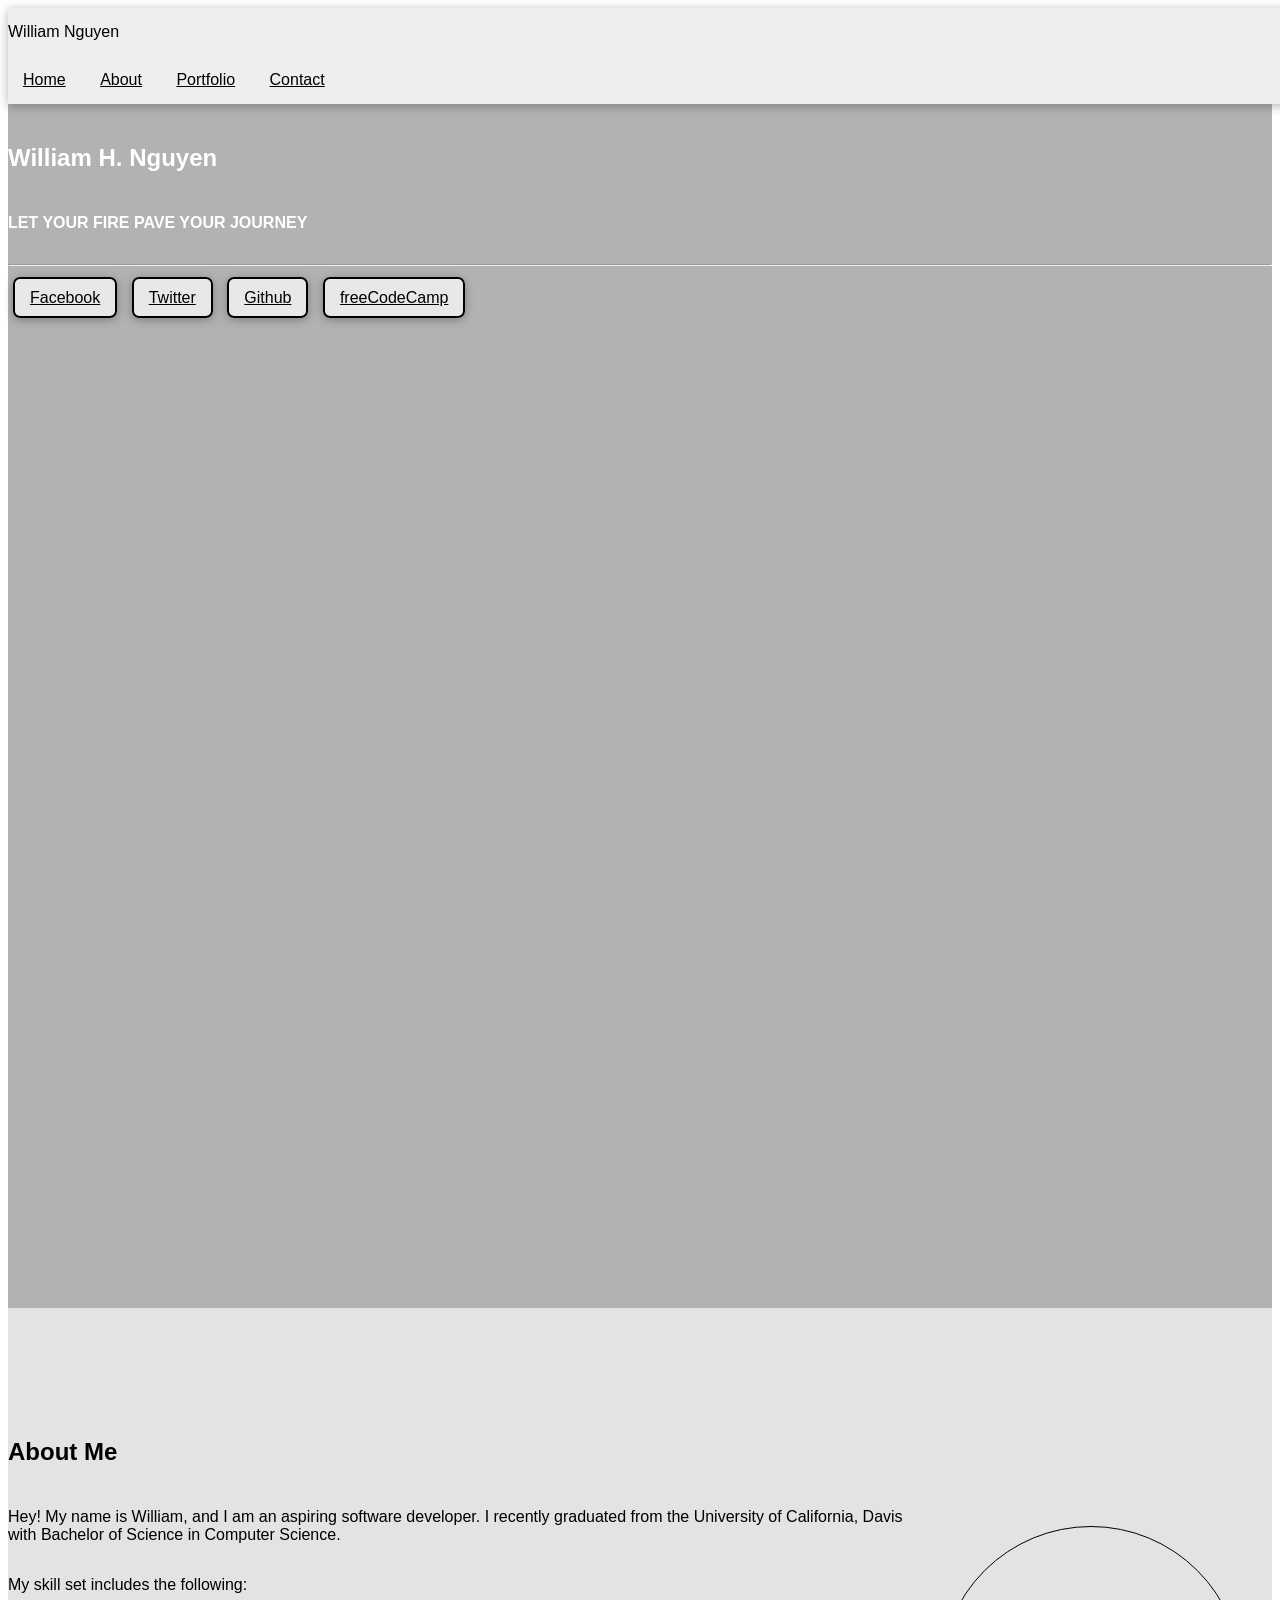
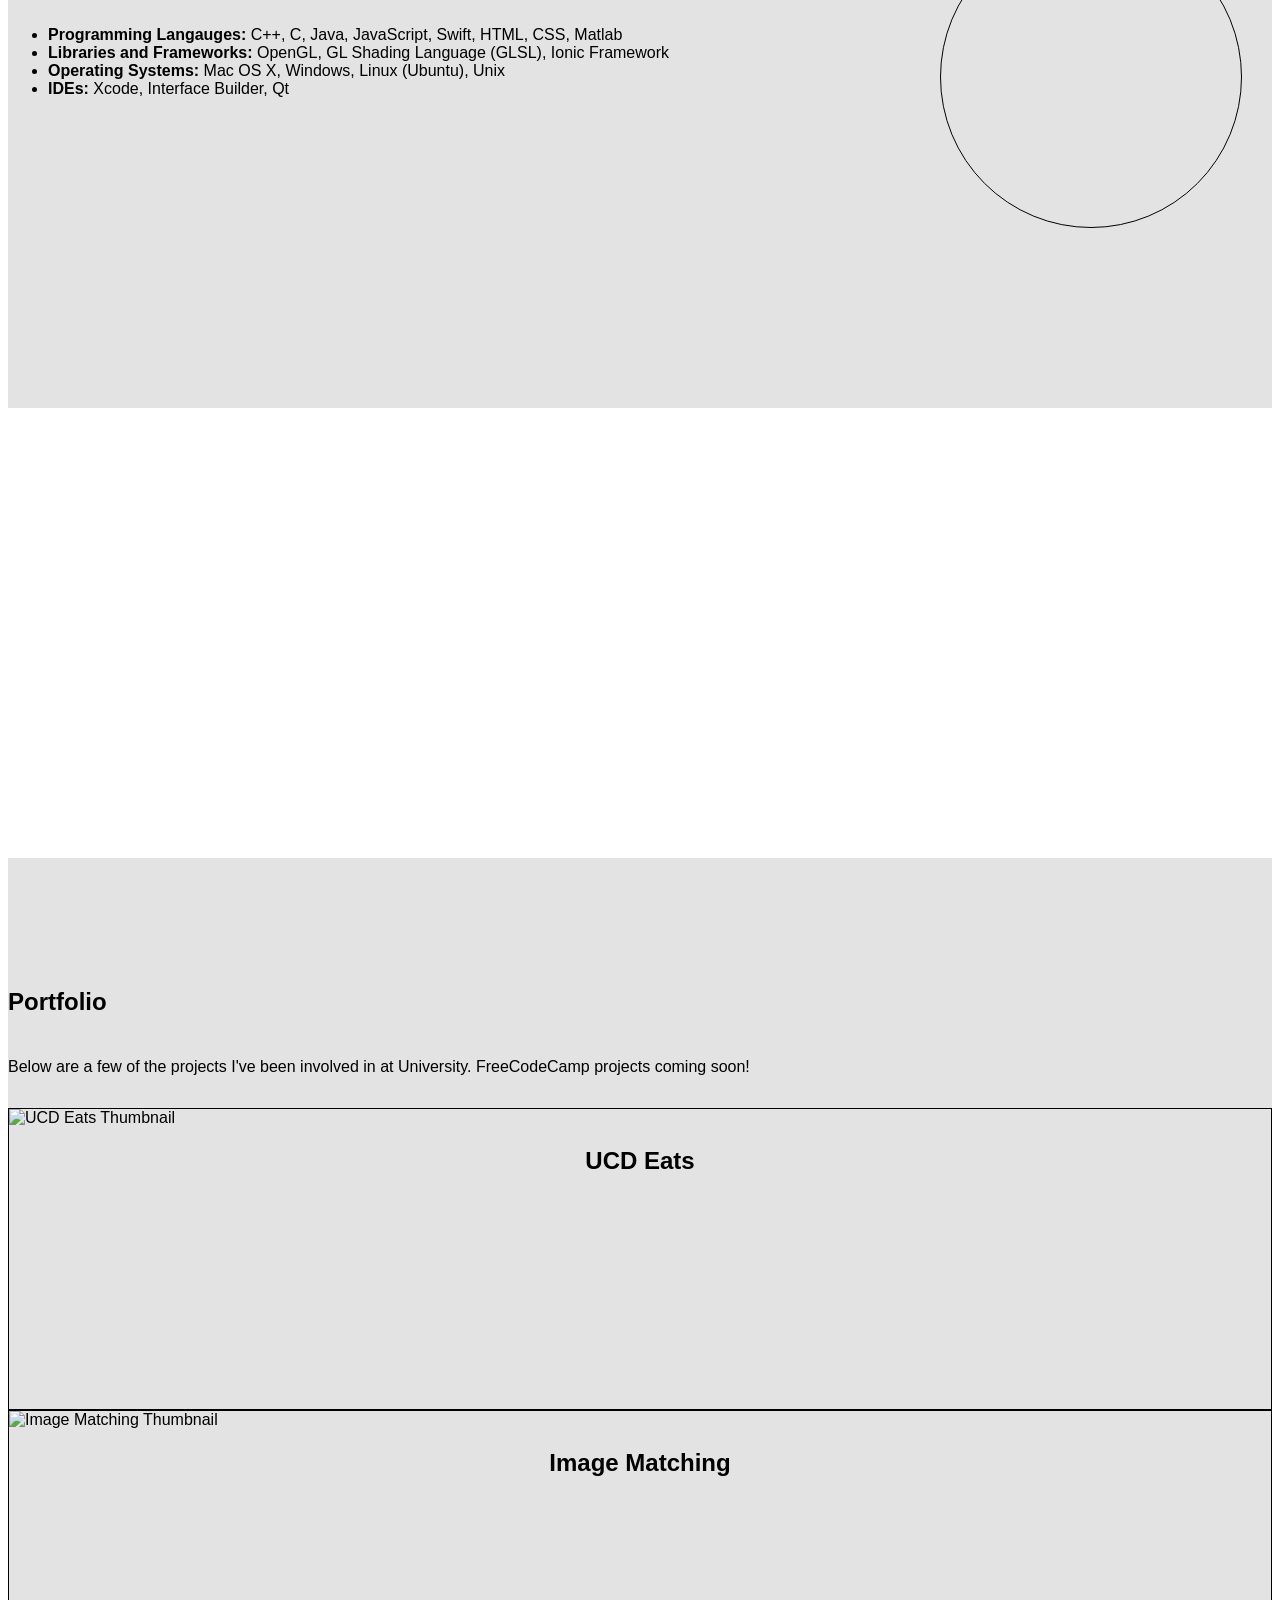
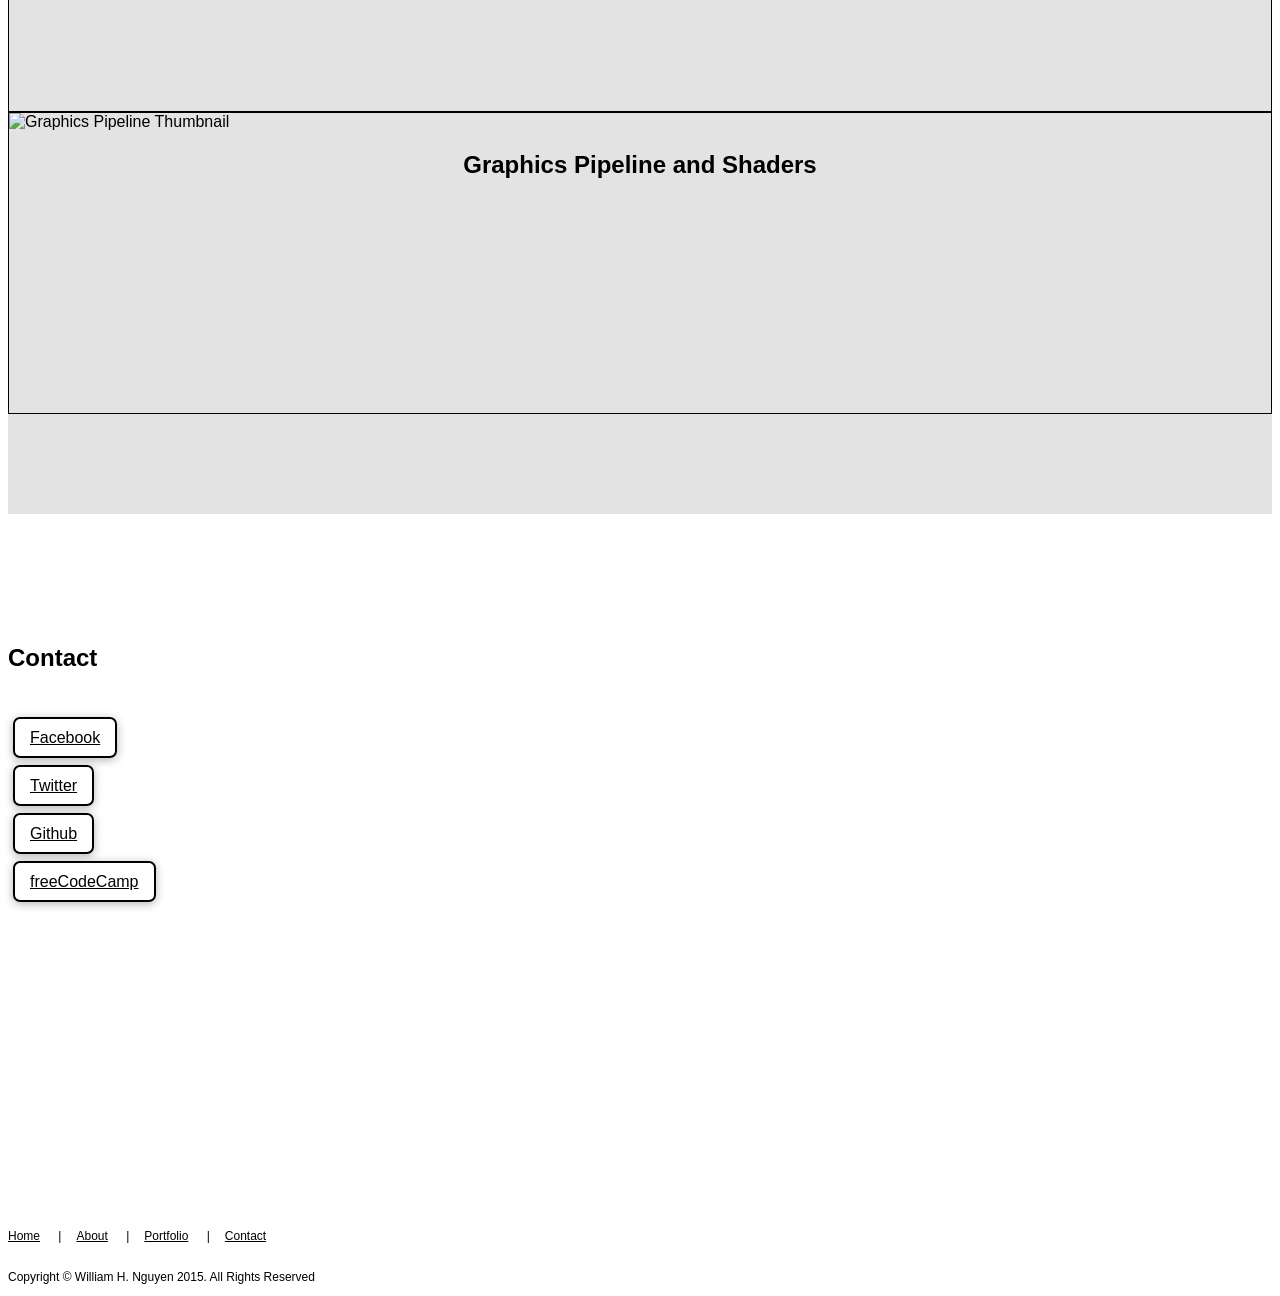
==== index.html @ c39f98a6 "Update index.html" ====
<!DOCTYPE html>
<html>
<head>
  <style>
    * {
  font-family: 'Lato', sans-serif;
}

p {
  font-size: 16px;
}

.siteNav {
  background-color: #eeeeee;
  box-shadow: 0px 2px 10px rgba(0, 0, 0, 0.3);
  padding: 0;
  margin: 0;
  position: fixed;
  width: 100vw;
  z-index: 100;
}

nav ul {
  margin: 0;
  padding: 0;
}

nav ul li,
.siteNav p {
  display: inline-block;
  padding: 15px 0 15px 0;
  margin: 0;
}

nav ul li a {
  padding: 15px;
}

nav ul li a:hover {
  background-color: white;
}

a {
  color: inherit;
}

a:hover {
  text-decoration: none;
}

.buttonLinks a {
  border-radius: 7px;
  border: 2px solid black;
  box-shadow: 0px 2px 10px rgba(0, 0, 0, 0.3);
  margin: 0 5px 0 5px;
  padding: 10px 15px 10px 15px;
  background-color: rgba(255, 255, 255, 0.7);
}

.buttonLinks a:hover {
  background-color: black;
  color: white;
}

.jumbo {
  min-height: 500px;
  padding-top: 100px;
  padding-bottom: 100px;
}

.jumbo h1 {
  line-height: 2em;
}

.jumbo p {
  margin: 2em 0 2em 0;
}

.displayJumbo {
  background: -webkit-linear-gradient(rgba(0, 0, 0, 0.3), rgba(0, 0, 0, 0.3)), url(http://img08.deviantart.net/cb77/i/2012/122/1/a/landscape_wallpaper_by_nickchoubg-d4yaep3.png) center center fixed;
  background: -moz-linear-gradient(rgba(0, 0, 0, 0.3), rgba(0, 0, 0, 0.3)), url(http://img08.deviantart.net/cb77/i/2012/122/1/a/landscape_wallpaper_by_nickchoubg-d4yaep3.png) center center fixed;
  background: -o-linear-gradient(rgba(0, 0, 0, 0.3), rgba(0, 0, 0, 0.3)), url(http://img08.deviantart.net/cb77/i/2012/122/1/a/landscape_wallpaper_by_nickchoubg-d4yaep3.png) center center fixed;
  background: linear-gradient(rgba(0, 0, 0, 0.3), rgba(0, 0, 0, 0.3)), url(http://img08.deviantart.net/cb77/i/2012/122/1/a/landscape_wallpaper_by_nickchoubg-d4yaep3.png) center center fixed;
  background-size: cover;
  padding-top: 200px;
  padding-bottom: 200px;
  height: 100vh;
}

.displayJumbo h1 {
  color: white;
}

.aboutJumbo {
  background-color: rgba(200, 200, 200, 0.5);
}

.portfolioJumbo {
  background-color: rgba(200, 200, 200, 0.5);
}

.contactJumbo {
  background: url(http://www.publicdomainpictures.net/pictures/10000/velka/1-1249480527aTii.jpg) center center fixed;
  background-size: cover;
}

.centerVertically {
  position: static;
  top: 50%;
  transform: translateY(-50%);
}

.noInlineLinks li {
  display: list-item;
  list-style: none;
}

.projectBox {
  border: 1px solid black;
  height: 300px;
  overflow-y: auto;
}

.projectBox h2 {
  text-align: center;
}

footer,
footer p {
  font-size: 12px;
}

footer li::before {
  content: '|';
}

footer li:nth-child(1)::before {
  content: '';
  margin-left: -15px;
}

.circleFace {
  height: 300px;
  width: 300px;
  border-radius: 50%;
  border: 1px solid black;
  float: right;
  margin: 30px;
  background: url(https://avatars3.githubusercontent.com/u/7306176?v=3&s=460) center center;
  background-size: cover;
}

.dividerJumbo {
  background: url(https://i.imgur.com/D7rw2v5.jpg) center center fixed;
  background-size: cover;
  height: 50vh;
}
.subtitle {
  color: white;
  font-weight: 900;
  text-transform: uppercase;
}
  </style>
</head>
<body>
<header class="siteNav">
  <div class="container">
    <div class="row">
      <div class="col-md-4">
        <p>William Nguyen</p>
      </div>
      <div class="col-md-8 text-right">
        <nav>
          <ul>
            <li><a href="#home">Home</a></li>
            <li><a href="#about">About</a></li>
            <li><a href="#portfolio">Portfolio</a></li>
            <li><a href="#contact">Contact</a></li>
          </ul>
        </nav>
      </div>
    </div>
  </div>
</header>

<a name="home"></a>
<section class="jumbo displayJumbo text-center">
  <div class="container centerVertically">
    <h1>William H. Nguyen</h1>
    <p class="subtitle">Let your fire pave your journey</p>
    <hr>
    <nav class="buttonLinks">
      <ul>
        <li><a href="https://www.facebook.com/williamhnguyen"><i class="fa fa-facebook"></i> Facebook</a></li>
        <li><a href="https://www.twitter.com/willhnguyen"><i class="fa fa-twitter"></i> Twitter</a></li>
        <li><a href="https://www.github.com/willhnguyen"><i class="fa fa-github"></i> Github</a></li>
        <li><a href="https://www.freecodecamp.com/willhnguyen"><i class="fa"></i> freeCodeCamp</a></li>
      </ul>
    </nav>
  </div>
</section>


<a name="about"></a>
<section class="jumbo aboutJumbo">
  <div class="container">
    <div class="row">
      <div class="col-md-12">
        <h1>About Me</h1>
        <div class="circleFace"> </div>
        <p>Hey! My name is William, and I am an aspiring software developer. I recently graduated from the University of California, Davis with Bachelor of Science in Computer Science.</p>
        <p>My skill set includes the following:</p>
        <ul>
          <li><b>Programming Langauges:</b> C++, C, Java, JavaScript, Swift, HTML, CSS, Matlab</li>
          <li><b>Libraries and Frameworks:</b> OpenGL, GL Shading Language (GLSL), Ionic Framework</li>
          <li><b>Operating Systems:</b> Mac OS X, Windows, Linux (Ubuntu), Unix</li>
          <li><b>IDEs:</b> Xcode, Interface Builder, Qt</li>
        </ul>
      </div>
    </div>
  </div>
</section>

<section class="dividerJumbo">
</section>

<a name="portfolio"></a>
<section class="jumbo portfolioJumbo">
  <div class="container">
    <div class="row">
      <div class="col-md-12">
        <h1>Portfolio</h1>
        <p>Below are a few of the projects I've been involved in at University. FreeCodeCamp projects coming soon!</p>
      </div>
    </div>
    <div class="row">
      <div class="col-md-4 projectBox">
        <img src="" alt="UCD Eats Thumbnail" width="100%">
        <h2>UCD Eats</h2>
<!--        <p>Jan. 2015 - June 2015</p>
        <ul>
          <li>Collaborated with a team to create a mobile app to present and log nutrition information of the foods at the UC Davis Coffee House</li>
          <li>Implemented UI features</li>
          <li>Fixed incorrect layouts</li>
        </ul>-->
      </div>
      <div class="col-md-4 projectBox">
        <img src="" alt="Image Matching Thumbnail" width="100%">
        <h2>Image Matching</h2>
<!--        <p>May 2015</p>
        <ul>
          <li>Created a Matlab script to compare an image with an image database to find the most similar images</li>
        </ul>-->
      </div>
      <div class="col-md-4 projectBox">
        <img src="" alt="Graphics Pipeline Thumbnail" width="100%">
        <h2>Graphics Pipeline and Shaders</h2>
        <!--<p>Oct. 2014 - Nov. 2014</p>
        <ul>
          <li>Rewrote the graphics pipeline to use the CPU</li>
          <li>Wrote vertex and fragment shaders to calculate lighting and textures using either Gouraud or Phong shading</li>
        </ul>-->
      </div>
    </div>
  </div>
</section>

<a name="contact"></a>
<section class="jumbo contactJumbo">
  <div class="container">
    <div class="row">
      <div class="col-md-6">
        <h1>Contact</h1>
        <p></p>
      </div>
      <div class="col-md-6">
        <nav class="buttonLinks noInlineLinks text-right">
          <ul>
            <li><a href="https://www.facebook.com/williamhnguyen"><i class="fa fa-facebook"></i> Facebook</a></li>
            <li><a href="https://www.twitter.com/willhnguyen"><i class="fa fa-twitter"></i> Twitter</a></li>
            <li><a href="https://www.github.com/willhnguyen"><i class="fa fa-github"></i> Github</a></li>
            <li><a href="https://www.freecodecamp.com/willhnguyen"><i class="fa"></i> freeCodeCamp</a></li>
          </ul>
        </nav>
      </div>
    </div>
  </div>
</section>

<footer>
  <div class="container">
    <div class="row">
      <div class="col-md-12">
        <nav>
          <ul class="footerNav">
            <li><a href="#home">Home</a></li>
            <li><a href="#about">About</a></li>
            <li><a href="#portfolio">Portfolio</a></li>
            <li><a href="#contact">Contact</a></li>
          </ul>
        </nav>
        <p>Copyright &copy; William H. Nguyen 2015. All Rights Reserved</p>
      </div>
    </div>
  </div>
</footer>
  </body>
</html>
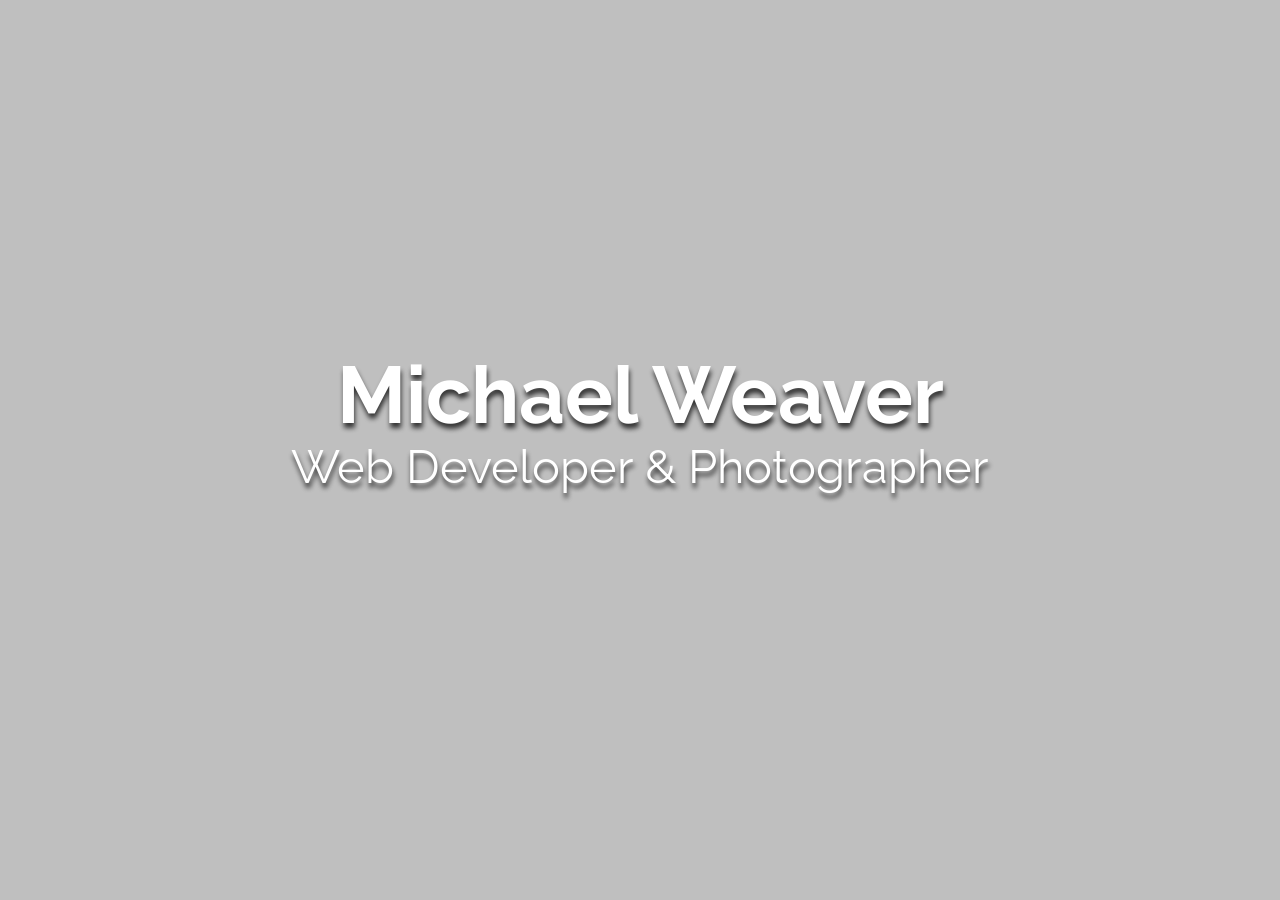
==== commit 7c0ea7ce: "Update index.html" ====
--- a/index.html
+++ b/index.html
@@ -2,307 +2,165 @@
 <html>
 <head>
   <style>
-    * {
-  font-family: 'Lato', sans-serif;
+    @import url('https://fonts.googleapis.com/css?family=Raleway:400,700');
+
+@keyframes tooltip {
+  to {
+    opacity: .9;
+    transform: translate(-50%, -9px);
+  }
 }
 
-p {
-  font-size: 16px;
+body, h1, h2, h3, p {
+  padding: 0;
+  margin: 0;
+  font-family: Raleway, sans-serif;
 }
 
-.siteNav {
-  background-color: #eeeeee;
-  box-shadow: 0px 2px 10px rgba(0, 0, 0, 0.3);
-  padding: 0;
-  margin: 0;
-  position: fixed;
-  width: 100vw;
-  z-index: 100;
+.wrapper {
+  .background {
+    position: fixed;
+    top: -20px;
+    left: -20px;
+    width: 110%;
+    height: 110%;
+    background: url(https://s3-us-west-2.amazonaws.com/s.cdpn.io/241793/_MG_4965.jpg);
+    background-size: cover;
+    background-position: center;
+    filter: blur(5px);
+    z-index: -2;
+  }
+
+  .overlay {
+    position: fixed;
+    top: 0;
+    left: 0;
+    width: 100%;
+    height: 100%;
+    background: rgba(0, 0, 0, .25);
+    z-index: -1;
+  }
 }
 
-nav ul {
-  margin: 0;
-  padding: 0;
+.content {
+  position: fixed;
+  font-size: 1.2em;
+  top: 50%;
+  left: 50%;
+  transform: translate(-50%, -50%);
+  color: white;
+  text-align: center;
+  text-shadow: 1px 5px 5px #353535;
+  width: 90%;
+
+  h1 {
+    line-height: 0.9;
+    margin-bottom: 0.1em;
+  }
+
+  h3 {
+    font-weight: 400;
+  }
+
+  a {
+    display: inline-block;
+    color: white;
+    font-size: 1.25em;
+    margin: 0.15em 0.25em 0 0;
+    padding: 0.25em;
+    transition: color 0.1s;
+    cursor: pointer;
+    transition: all 200ms;
+
+    &:first-of-type {
+      margin-left: -0.25em;
+    }
+
+    &:hover {
+      color: rgba(255, 255, 255, .9);
+      text-shadow: 1px 3px 3px rgba(53, 53, 53, .9);
+    }
+  }
+
+  @media(min-width: 500px) {
+    font-size: 1.5em;
+  }
+
+  @media(min-width: 768px) {
+    font-size: 2em;
+  }
+  
+  @media(min-width: 1280px) {
+    font-size: 2.5em;
+  }
 }
 
-nav ul li,
-.siteNav p {
-  display: inline-block;
-  padding: 15px 0 15px 0;
-  margin: 0;
-}
+@media(min-width: 768px) {
+  [tooltip] {
+    position: relative;
 
-nav ul li a {
-  padding: 15px;
-}
+    &:before, &:after {
+      position: absolute;
+      display: none;
+      opacity: 0;
+      left: 50%;
+      transform: translate(-50%, 0);
+      text-transform: none;
+      font-size: 0.35em;
+      line-height: 1;
+      user-select: none;
+      pointer-events: none;
+      will-change: transform; 
+    }
 
-nav ul li a:hover {
-  background-color: white;
-}
+    &:before {
+      content: '';
+      top: calc(100% + 0.25em);
+      border: 5px solid transparent;
+      z-index: 1001;
+      border-top-width: 0;
+      border-bottom-color: white;
+    }
 
-a {
-  color: inherit;
-}
+    &:after {
+      content: attr(tooltip);
+      top: calc(100% +  0.5em);
+      white-space: nowrap;
+      overflow: hidden;
+      text-overflow: ellipsis;
+      padding: 0.55em 0.75em;
+      border-radius: 0.25em;
+      text-shadow: none;
+      box-shadow: 1px 3px 3px rgba(53, 53, 53, .9);
+      background: white;
+      color: black;
+      z-index: 1000;
+    }
 
-a:hover {
-  text-decoration: none;
-}
-
-.buttonLinks a {
-  border-radius: 7px;
-  border: 2px solid black;
-  box-shadow: 0px 2px 10px rgba(0, 0, 0, 0.3);
-  margin: 0 5px 0 5px;
-  padding: 10px 15px 10px 15px;
-  background-color: rgba(255, 255, 255, 0.7);
-}
-
-.buttonLinks a:hover {
-  background-color: black;
-  color: white;
-}
-
-.jumbo {
-  min-height: 500px;
-  padding-top: 100px;
-  padding-bottom: 100px;
-}
-
-.jumbo h1 {
-  line-height: 2em;
-}
-
-.jumbo p {
-  margin: 2em 0 2em 0;
-}
-
-.displayJumbo {
-  background: -webkit-linear-gradient(rgba(0, 0, 0, 0.3), rgba(0, 0, 0, 0.3)), url(http://img08.deviantart.net/cb77/i/2012/122/1/a/landscape_wallpaper_by_nickchoubg-d4yaep3.png) center center fixed;
-  background: -moz-linear-gradient(rgba(0, 0, 0, 0.3), rgba(0, 0, 0, 0.3)), url(http://img08.deviantart.net/cb77/i/2012/122/1/a/landscape_wallpaper_by_nickchoubg-d4yaep3.png) center center fixed;
-  background: -o-linear-gradient(rgba(0, 0, 0, 0.3), rgba(0, 0, 0, 0.3)), url(http://img08.deviantart.net/cb77/i/2012/122/1/a/landscape_wallpaper_by_nickchoubg-d4yaep3.png) center center fixed;
-  background: linear-gradient(rgba(0, 0, 0, 0.3), rgba(0, 0, 0, 0.3)), url(http://img08.deviantart.net/cb77/i/2012/122/1/a/landscape_wallpaper_by_nickchoubg-d4yaep3.png) center center fixed;
-  background-size: cover;
-  padding-top: 200px;
-  padding-bottom: 200px;
-  height: 100vh;
-}
-
-.displayJumbo h1 {
-  color: white;
-}
-
-.aboutJumbo {
-  background-color: rgba(200, 200, 200, 0.5);
-}
-
-.portfolioJumbo {
-  background-color: rgba(200, 200, 200, 0.5);
-}
-
-.contactJumbo {
-  background: url(http://www.publicdomainpictures.net/pictures/10000/velka/1-1249480527aTii.jpg) center center fixed;
-  background-size: cover;
-}
-
-.centerVertically {
-  position: static;
-  top: 50%;
-  transform: translateY(-50%);
-}
-
-.noInlineLinks li {
-  display: list-item;
-  list-style: none;
-}
-
-.projectBox {
-  border: 1px solid black;
-  height: 300px;
-  overflow-y: auto;
-}
-
-.projectBox h2 {
-  text-align: center;
-}
-
-footer,
-footer p {
-  font-size: 12px;
-}
-
-footer li::before {
-  content: '|';
-}
-
-footer li:nth-child(1)::before {
-  content: '';
-  margin-left: -15px;
-}
-
-.circleFace {
-  height: 300px;
-  width: 300px;
-  border-radius: 50%;
-  border: 1px solid black;
-  float: right;
-  margin: 30px;
-  background: url(https://avatars3.githubusercontent.com/u/7306176?v=3&s=460) center center;
-  background-size: cover;
-}
-
-.dividerJumbo {
-  background: url(https://i.imgur.com/D7rw2v5.jpg) center center fixed;
-  background-size: cover;
-  height: 50vh;
-}
-.subtitle {
-  color: white;
-  font-weight: 900;
-  text-transform: uppercase;
+    &:hover:before,
+    &:hover:after {
+      display: block;
+      animation: tooltip 200ms ease-out forwards;
+    }
+  }
 }
   </style>
 </head>
 <body>
-<header class="siteNav">
-  <div class="container">
-    <div class="row">
-      <div class="col-md-4">
-        <p>William Nguyen</p>
-      </div>
-      <div class="col-md-8 text-right">
-        <nav>
-          <ul>
-            <li><a href="#home">Home</a></li>
-            <li><a href="#about">About</a></li>
-            <li><a href="#portfolio">Portfolio</a></li>
-            <li><a href="#contact">Contact</a></li>
-          </ul>
-        </nav>
-      </div>
+<div class="wrapper">
+  <div class="background"></div>
+  <div class="overlay"></div>
+  <div class="content">
+    <h1>Michael Weaver</h1>
+    <h3>Web Developer & Photographer</h3>
+    <div class="links">
+      <a target="_blank" tooltip="LinkedIn" href="https://www.linkedin.com/in/michael-weaver-8296017b"><i class="fa fa-linkedin-square"></i></a>
+      <a target="_blank" tooltip="Word Resume" href="http://mjweaver01.com/data/uploads/Weaver_Michael_Resume.docx"><i class="fa fa-file-word-o"></i></a>
+      <a target="_blank" tooltip="PDF Resume" href="http://mjweaver01.com/data/uploads/Weaver_Michael_Resume.pdf"><i class="fa fa-file-pdf-o"></i></a>
+      <a target="_blank" tooltip="Codepen" href="https://codepen.io/mjweaver01"><i class="fa fa-codepen"></i></a>
+      <a target="_blank" tooltip="Photography" href="https://codepen.io/mjweaver01/live/XzRqvY"><i class="fa fa-camera-retro"></i></a>
     </div>
   </div>
-</header>
-
-<a name="home"></a>
-<section class="jumbo displayJumbo text-center">
-  <div class="container centerVertically">
-    <h1>William H. Nguyen</h1>
-    <p class="subtitle">Let your fire pave your journey</p>
-    <hr>
-    <nav class="buttonLinks">
-      <ul>
-        <li><a href="https://www.facebook.com/williamhnguyen"><i class="fa fa-facebook"></i> Facebook</a></li>
-        <li><a href="https://www.twitter.com/willhnguyen"><i class="fa fa-twitter"></i> Twitter</a></li>
-        <li><a href="https://www.github.com/willhnguyen"><i class="fa fa-github"></i> Github</a></li>
-        <li><a href="https://www.freecodecamp.com/willhnguyen"><i class="fa"></i> freeCodeCamp</a></li>
-      </ul>
-    </nav>
-  </div>
-</section>
-
-
-<a name="about"></a>
-<section class="jumbo aboutJumbo">
-  <div class="container">
-    <div class="row">
-      <div class="col-md-12">
-        <h1>About Me</h1>
-        <div class="circleFace"> </div>
-        <p>Hey! My name is William, and I am an aspiring software developer. I recently graduated from the University of California, Davis with Bachelor of Science in Computer Science.</p>
-        <p>My skill set includes the following:</p>
-        <ul>
-          <li><b>Programming Langauges:</b> C++, C, Java, JavaScript, Swift, HTML, CSS, Matlab</li>
-          <li><b>Libraries and Frameworks:</b> OpenGL, GL Shading Language (GLSL), Ionic Framework</li>
-          <li><b>Operating Systems:</b> Mac OS X, Windows, Linux (Ubuntu), Unix</li>
-          <li><b>IDEs:</b> Xcode, Interface Builder, Qt</li>
-        </ul>
-      </div>
-    </div>
-  </div>
-</section>
-
-<section class="dividerJumbo">
-</section>
-
-<a name="portfolio"></a>
-<section class="jumbo portfolioJumbo">
-  <div class="container">
-    <div class="row">
-      <div class="col-md-12">
-        <h1>Portfolio</h1>
-        <p>Below are a few of the projects I've been involved in at University. FreeCodeCamp projects coming soon!</p>
-      </div>
-    </div>
-    <div class="row">
-      <div class="col-md-4 projectBox">
-        <img src="" alt="UCD Eats Thumbnail" width="100%">
-        <h2>UCD Eats</h2>
-<!--        <p>Jan. 2015 - June 2015</p>
-        <ul>
-          <li>Collaborated with a team to create a mobile app to present and log nutrition information of the foods at the UC Davis Coffee House</li>
-          <li>Implemented UI features</li>
-          <li>Fixed incorrect layouts</li>
-        </ul>-->
-      </div>
-      <div class="col-md-4 projectBox">
-        <img src="" alt="Image Matching Thumbnail" width="100%">
-        <h2>Image Matching</h2>
-<!--        <p>May 2015</p>
-        <ul>
-          <li>Created a Matlab script to compare an image with an image database to find the most similar images</li>
-        </ul>-->
-      </div>
-      <div class="col-md-4 projectBox">
-        <img src="" alt="Graphics Pipeline Thumbnail" width="100%">
-        <h2>Graphics Pipeline and Shaders</h2>
-        <!--<p>Oct. 2014 - Nov. 2014</p>
-        <ul>
-          <li>Rewrote the graphics pipeline to use the CPU</li>
-          <li>Wrote vertex and fragment shaders to calculate lighting and textures using either Gouraud or Phong shading</li>
-        </ul>-->
-      </div>
-    </div>
-  </div>
-</section>
-
-<a name="contact"></a>
-<section class="jumbo contactJumbo">
-  <div class="container">
-    <div class="row">
-      <div class="col-md-6">
-        <h1>Contact</h1>
-        <p></p>
-      </div>
-      <div class="col-md-6">
-        <nav class="buttonLinks noInlineLinks text-right">
-          <ul>
-            <li><a href="https://www.facebook.com/williamhnguyen"><i class="fa fa-facebook"></i> Facebook</a></li>
-            <li><a href="https://www.twitter.com/willhnguyen"><i class="fa fa-twitter"></i> Twitter</a></li>
-            <li><a href="https://www.github.com/willhnguyen"><i class="fa fa-github"></i> Github</a></li>
-            <li><a href="https://www.freecodecamp.com/willhnguyen"><i class="fa"></i> freeCodeCamp</a></li>
-          </ul>
-        </nav>
-      </div>
-    </div>
-  </div>
-</section>
-
-<footer>
-  <div class="container">
-    <div class="row">
-      <div class="col-md-12">
-        <nav>
-          <ul class="footerNav">
-            <li><a href="#home">Home</a></li>
-            <li><a href="#about">About</a></li>
-            <li><a href="#portfolio">Portfolio</a></li>
-            <li><a href="#contact">Contact</a></li>
-          </ul>
-        </nav>
-        <p>Copyright &copy; William H. Nguyen 2015. All Rights Reserved</p>
-      </div>
-    </div>
-  </div>
-</footer>
+</div>
   </body>
 </html>
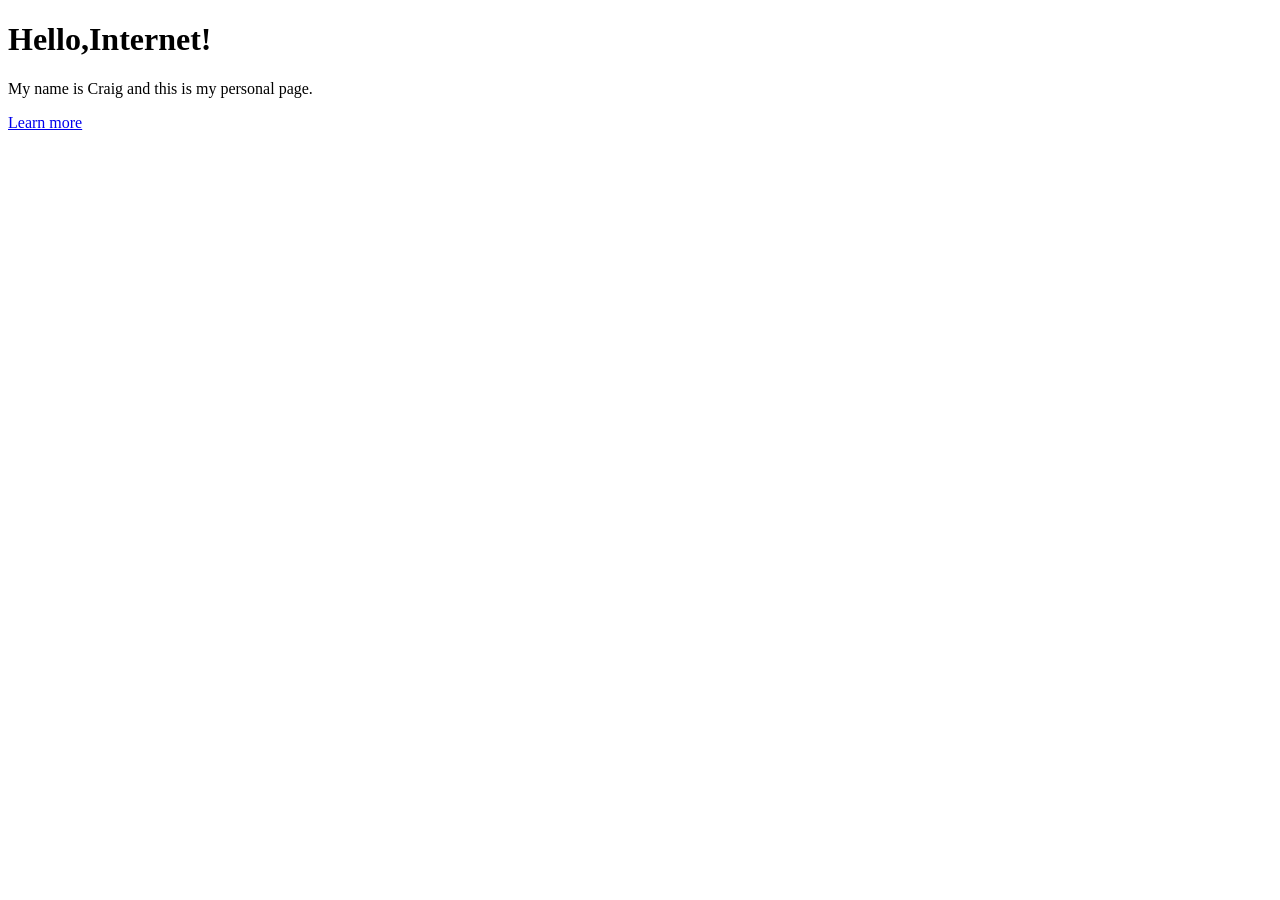
==== commit a63de1dc: "Update index.html" ====
--- a/index.html
+++ b/index.html
@@ -1,166 +1,13 @@
 <!DOCTYPE html>
 <html>
-<head>
-  <style>
-    @import url('https://fonts.googleapis.com/css?family=Raleway:400,700');
-
-@keyframes tooltip {
-  to {
-    opacity: .9;
-    transform: translate(-50%, -9px);
-  }
-}
-
-body, h1, h2, h3, p {
-  padding: 0;
-  margin: 0;
-  font-family: Raleway, sans-serif;
-}
-
-.wrapper {
-  .background {
-    position: fixed;
-    top: -20px;
-    left: -20px;
-    width: 110%;
-    height: 110%;
-    background: url(https://s3-us-west-2.amazonaws.com/s.cdpn.io/241793/_MG_4965.jpg);
-    background-size: cover;
-    background-position: center;
-    filter: blur(5px);
-    z-index: -2;
-  }
-
-  .overlay {
-    position: fixed;
-    top: 0;
-    left: 0;
-    width: 100%;
-    height: 100%;
-    background: rgba(0, 0, 0, .25);
-    z-index: -1;
-  }
-}
-
-.content {
-  position: fixed;
-  font-size: 1.2em;
-  top: 50%;
-  left: 50%;
-  transform: translate(-50%, -50%);
-  color: white;
-  text-align: center;
-  text-shadow: 1px 5px 5px #353535;
-  width: 90%;
-
-  h1 {
-    line-height: 0.9;
-    margin-bottom: 0.1em;
-  }
-
-  h3 {
-    font-weight: 400;
-  }
-
-  a {
-    display: inline-block;
-    color: white;
-    font-size: 1.25em;
-    margin: 0.15em 0.25em 0 0;
-    padding: 0.25em;
-    transition: color 0.1s;
-    cursor: pointer;
-    transition: all 200ms;
-
-    &:first-of-type {
-      margin-left: -0.25em;
-    }
-
-    &:hover {
-      color: rgba(255, 255, 255, .9);
-      text-shadow: 1px 3px 3px rgba(53, 53, 53, .9);
-    }
-  }
-
-  @media(min-width: 500px) {
-    font-size: 1.5em;
-  }
-
-  @media(min-width: 768px) {
-    font-size: 2em;
-  }
-  
-  @media(min-width: 1280px) {
-    font-size: 2.5em;
-  }
-}
-
-@media(min-width: 768px) {
-  [tooltip] {
-    position: relative;
-
-    &:before, &:after {
-      position: absolute;
-      display: none;
-      opacity: 0;
-      left: 50%;
-      transform: translate(-50%, 0);
-      text-transform: none;
-      font-size: 0.35em;
-      line-height: 1;
-      user-select: none;
-      pointer-events: none;
-      will-change: transform; 
-    }
-
-    &:before {
-      content: '';
-      top: calc(100% + 0.25em);
-      border: 5px solid transparent;
-      z-index: 1001;
-      border-top-width: 0;
-      border-bottom-color: white;
-    }
-
-    &:after {
-      content: attr(tooltip);
-      top: calc(100% +  0.5em);
-      white-space: nowrap;
-      overflow: hidden;
-      text-overflow: ellipsis;
-      padding: 0.55em 0.75em;
-      border-radius: 0.25em;
-      text-shadow: none;
-      box-shadow: 1px 3px 3px rgba(53, 53, 53, .9);
-      background: white;
-      color: black;
-      z-index: 1000;
-    }
-
-    &:hover:before,
-    &:hover:after {
-      display: block;
-      animation: tooltip 200ms ease-out forwards;
-    }
-  }
-}
-  </style>
-</head>
-<body>
-<div class="wrapper">
-  <div class="background"></div>
-  <div class="overlay"></div>
-  <div class="content">
-    <h1>Michael Weaver</h1>
-    <h3>Web Developer & Photographer</h3>
-    <div class="links">
-      <a target="_blank" tooltip="LinkedIn" href="https://www.linkedin.com/in/michael-weaver-8296017b"><i class="fa fa-linkedin-square"></i></a>
-      <a target="_blank" tooltip="Word Resume" href="http://mjweaver01.com/data/uploads/Weaver_Michael_Resume.docx"><i class="fa fa-file-word-o"></i></a>
-      <a target="_blank" tooltip="PDF Resume" href="http://mjweaver01.com/data/uploads/Weaver_Michael_Resume.pdf"><i class="fa fa-file-pdf-o"></i></a>
-      <a target="_blank" tooltip="Codepen" href="https://codepen.io/mjweaver01"><i class="fa fa-codepen"></i></a>
-      <a target="_blank" tooltip="Photography" href="https://codepen.io/mjweaver01/live/XzRqvY"><i class="fa fa-camera-retro"></i></a>
+  <head>
+    <style></style>
+  </head>
+  <body>
+    <div class="jumbotron">
+      <h1 class="display-4">Hello,Internet!</h1>
+      <p class="lead">My name is Craig and this is my personal page. </p>
+      <a class="btn btn-primary btn-lg" href="#" role="button">Learn more</a>
     </div>
-  </div>
-</div>
   </body>
 </html>
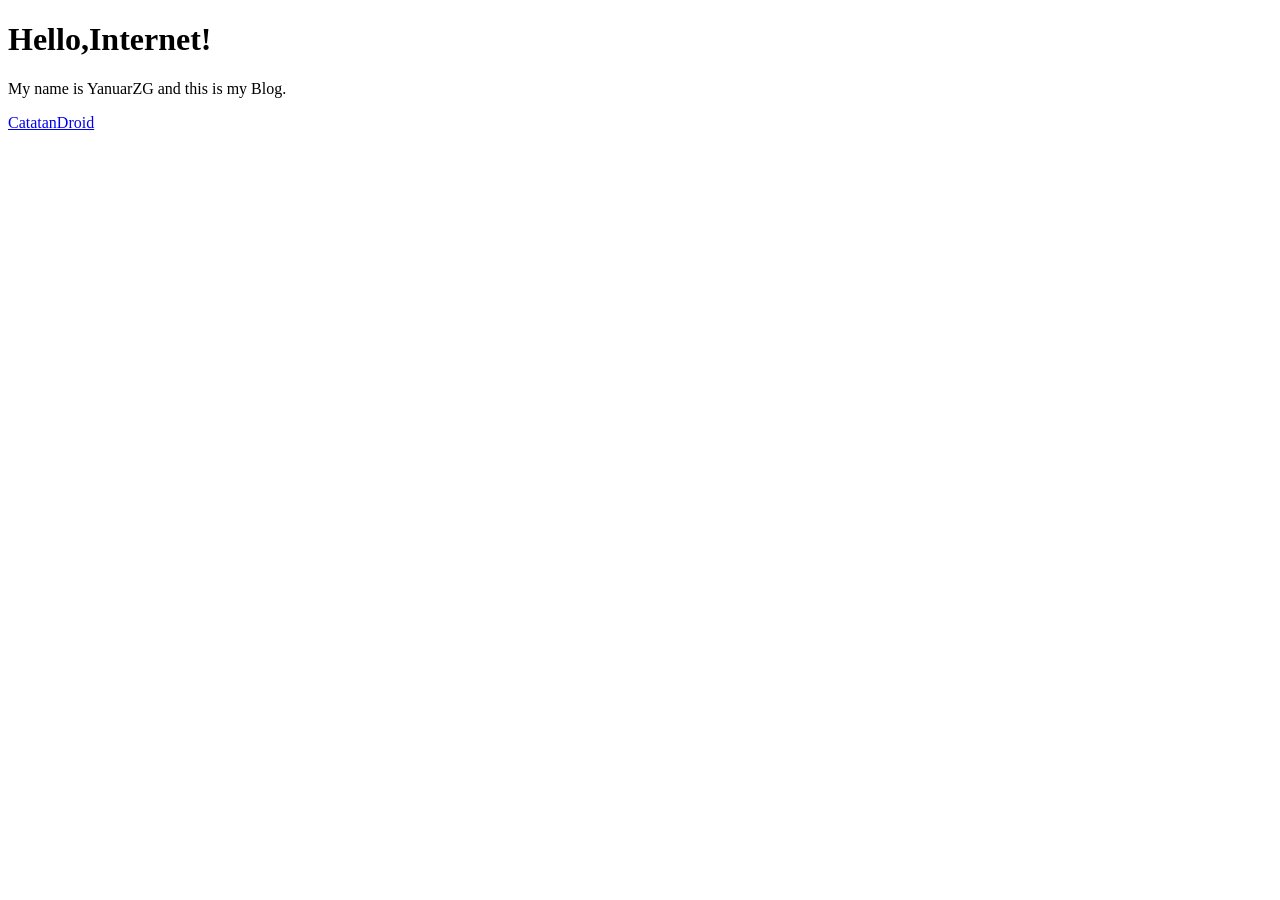
==== commit 775f5712: "Update index.html" ====
--- a/index.html
+++ b/index.html
@@ -6,8 +6,8 @@
   <body>
     <div class="jumbotron">
       <h1 class="display-4">Hello,Internet!</h1>
-      <p class="lead">My name is Craig and this is my personal page. </p>
-      <a class="btn btn-primary btn-lg" href="#" role="button">Learn more</a>
+      <p class="lead">My name is YanuarZG and this is my Blog. </p>
+      <a class="btn btn-primary btn-lg" href="https://www.catatandroid.com" role="button">CatatanDroid</a>
     </div>
   </body>
 </html>
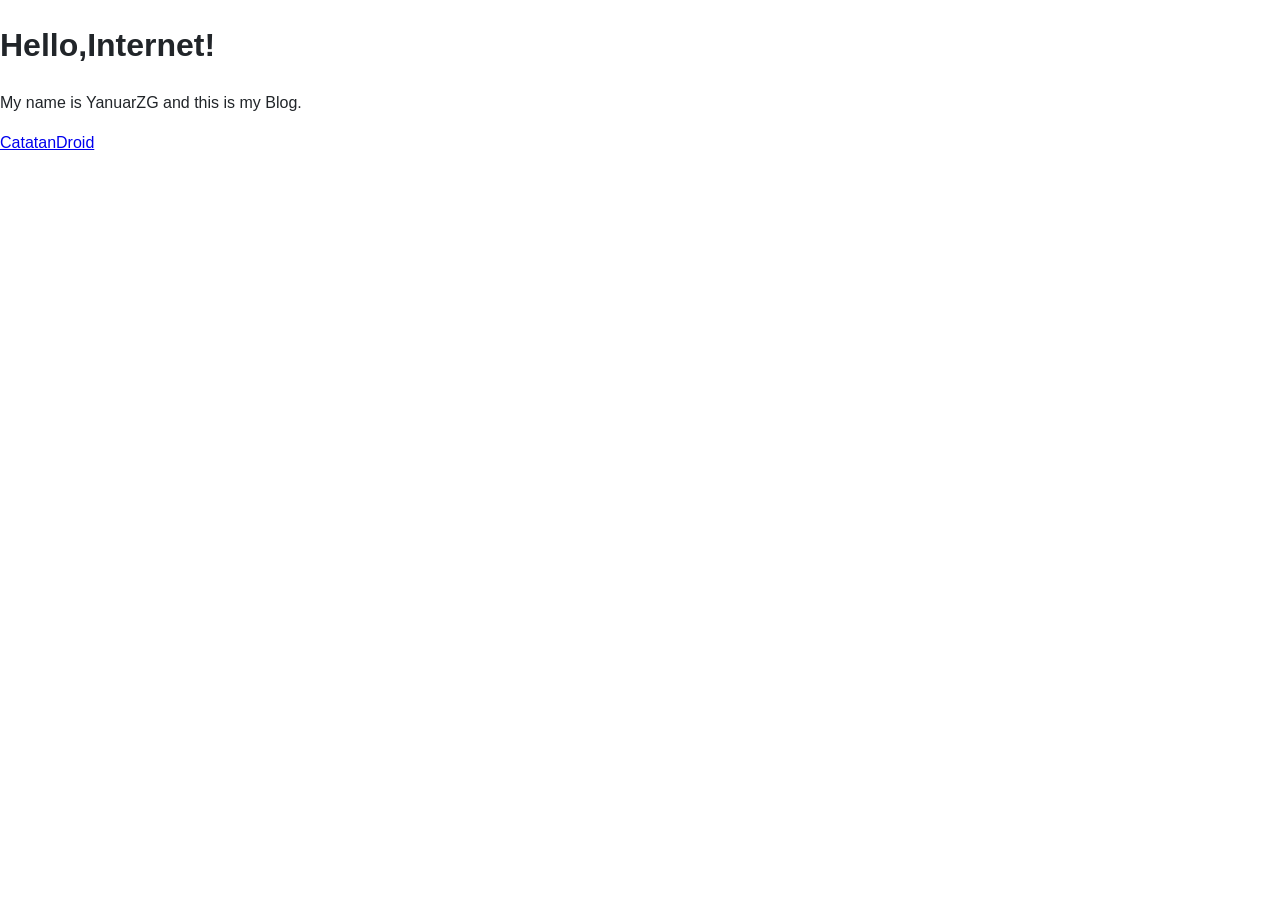
==== commit d3cea5f5: "Update index.html" ====
--- a/index.html
+++ b/index.html
@@ -1,7 +1,18 @@
 <!DOCTYPE html>
 <html>
   <head>
-    <style></style>
+    <style>
+    body {
+    margin: 0;
+    font-family: -apple-system,BlinkMacSystemFont,"Segoe UI",Roboto,"Helvetica Neue",Arial,sans-serif,"Apple Color Emoji","Segoe UI Emoji","Segoe UI Symbol","Noto Color Emoji";
+    font-size: 1rem;
+    font-weight: 400;
+    line-height: 1.5;
+    color: #212529;
+    text-align: left;
+    background-color: #fff;
+}
+    </style>
   </head>
   <body>
     <div class="jumbotron">
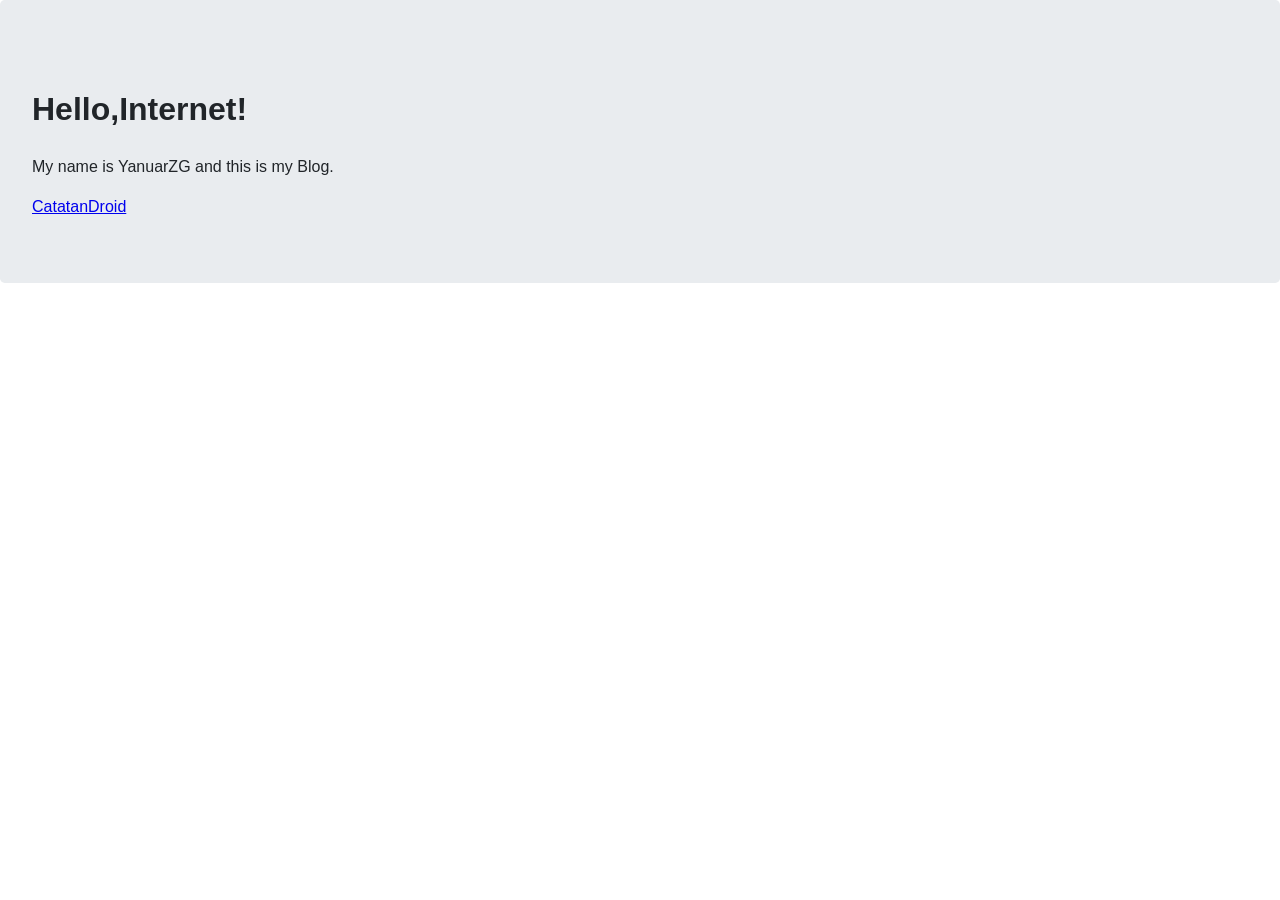
==== commit f828804d: "Update index.html" ====
--- a/index.html
+++ b/index.html
@@ -12,6 +12,14 @@
     text-align: left;
     background-color: #fff;
 }
+      .jumbotron {
+    padding: 2rem 1rem;
+    margin-bottom: 2rem;
+    background-color: #e9ecef;
+    border-radius: 0.3rem;
+      }
+@media (min-width: 576px) {.jumbotron {padding: 4rem 2rem;}}
+      
     </style>
   </head>
   <body>
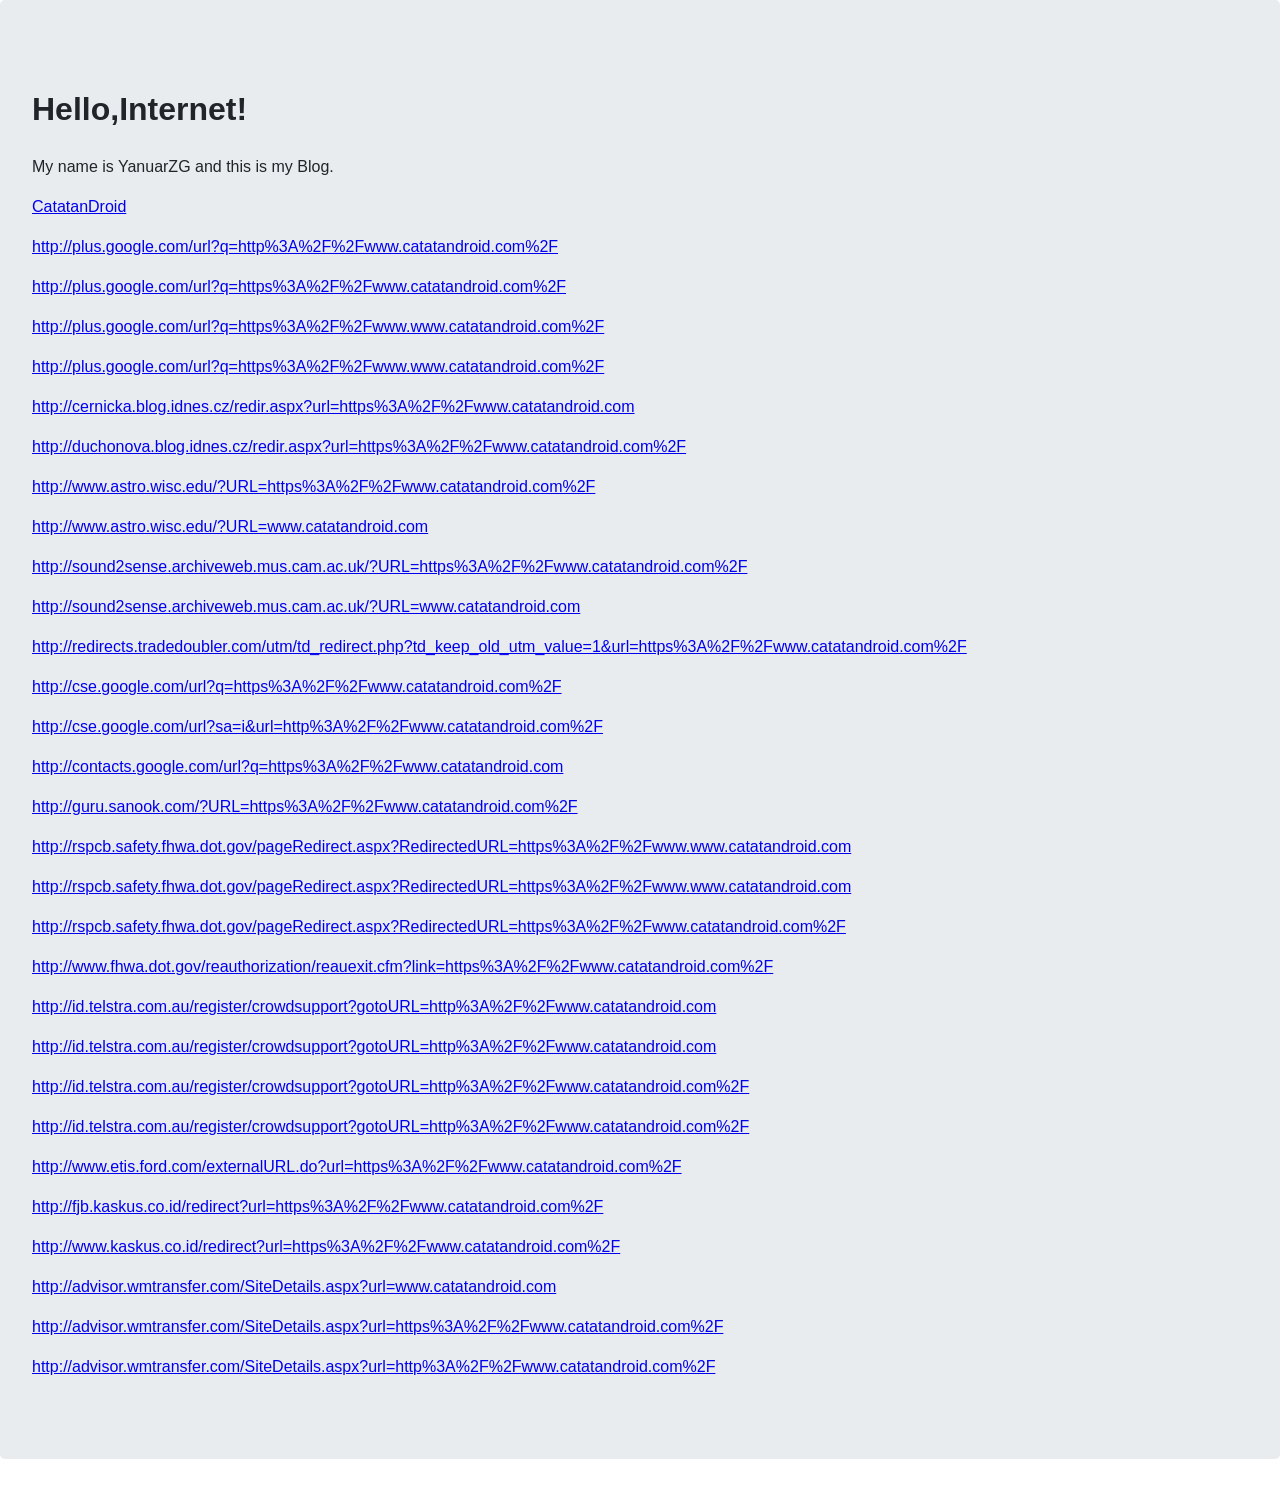
==== commit e1a489c8: "Update index.html" ====
--- a/index.html
+++ b/index.html
@@ -27,6 +27,7 @@
       <h1 class="display-4">Hello,Internet!</h1>
       <p class="lead">My name is YanuarZG and this is my Blog. </p>
       <a class="btn btn-primary btn-lg" href="https://www.catatandroid.com" role="button">CatatanDroid</a>
+      <p><a href="http://plus.google.com/url?q=http%3A%2F%2Fwww.catatandroid.com%2F">http://plus.google.com/url?q=http%3A%2F%2Fwww.catatandroid.com%2F</a></p><p><a href="http://plus.google.com/url?q=https%3A%2F%2Fwww.catatandroid.com%2F">http://plus.google.com/url?q=https%3A%2F%2Fwww.catatandroid.com%2F</a></p><p><a href="http://plus.google.com/url?q=https%3A%2F%2Fwww.www.catatandroid.com%2F">http://plus.google.com/url?q=https%3A%2F%2Fwww.www.catatandroid.com%2F</a></p><p><a href="http://plus.google.com/url?q=https%3A%2F%2Fwww.www.catatandroid.com%2F">http://plus.google.com/url?q=https%3A%2F%2Fwww.www.catatandroid.com%2F</a></p><p><a href="http://cernicka.blog.idnes.cz/redir.aspx?url=https%3A%2F%2Fwww.catatandroid.com">http://cernicka.blog.idnes.cz/redir.aspx?url=https%3A%2F%2Fwww.catatandroid.com</a></p><p><a href="http://duchonova.blog.idnes.cz/redir.aspx?url=https%3A%2F%2Fwww.catatandroid.com%2F">http://duchonova.blog.idnes.cz/redir.aspx?url=https%3A%2F%2Fwww.catatandroid.com%2F</a></p><p><a href="http://www.astro.wisc.edu/?URL=https%3A%2F%2Fwww.catatandroid.com%2F">http://www.astro.wisc.edu/?URL=https%3A%2F%2Fwww.catatandroid.com%2F</a></p><p><a href="http://www.astro.wisc.edu/?URL=www.catatandroid.com">http://www.astro.wisc.edu/?URL=www.catatandroid.com</a></p><p><a href="http://sound2sense.archiveweb.mus.cam.ac.uk/?URL=https%3A%2F%2Fwww.catatandroid.com%2F">http://sound2sense.archiveweb.mus.cam.ac.uk/?URL=https%3A%2F%2Fwww.catatandroid.com%2F</a></p><p><a href="http://sound2sense.archiveweb.mus.cam.ac.uk/?URL=www.catatandroid.com">http://sound2sense.archiveweb.mus.cam.ac.uk/?URL=www.catatandroid.com</a></p><p><a href="http://redirects.tradedoubler.com/utm/td_redirect.php?td_keep_old_utm_value=1&amp;url=https%3A%2F%2Fwww.catatandroid.com%2F">http://redirects.tradedoubler.com/utm/td_redirect.php?td_keep_old_utm_value=1&amp;url=https%3A%2F%2Fwww.catatandroid.com%2F</a></p><p><a href="http://cse.google.com/url?q=https%3A%2F%2Fwww.catatandroid.com%2F">http://cse.google.com/url?q=https%3A%2F%2Fwww.catatandroid.com%2F</a></p><p><a href="http://cse.google.com/url?sa=i&amp;url=http%3A%2F%2Fwww.catatandroid.com%2F">http://cse.google.com/url?sa=i&amp;url=http%3A%2F%2Fwww.catatandroid.com%2F</a></p><p><a href="http://contacts.google.com/url?q=https%3A%2F%2Fwww.catatandroid.com">http://contacts.google.com/url?q=https%3A%2F%2Fwww.catatandroid.com</a></p><p><a href="http://guru.sanook.com/?URL=https%3A%2F%2Fwww.catatandroid.com%2F">http://guru.sanook.com/?URL=https%3A%2F%2Fwww.catatandroid.com%2F</a></p><p><a href="http://rspcb.safety.fhwa.dot.gov/pageRedirect.aspx?RedirectedURL=https%3A%2F%2Fwww.www.catatandroid.com">http://rspcb.safety.fhwa.dot.gov/pageRedirect.aspx?RedirectedURL=https%3A%2F%2Fwww.www.catatandroid.com</a></p><p><a href="http://rspcb.safety.fhwa.dot.gov/pageRedirect.aspx?RedirectedURL=https%3A%2F%2Fwww.www.catatandroid.com">http://rspcb.safety.fhwa.dot.gov/pageRedirect.aspx?RedirectedURL=https%3A%2F%2Fwww.www.catatandroid.com</a></p><p><a href="http://rspcb.safety.fhwa.dot.gov/pageRedirect.aspx?RedirectedURL=https%3A%2F%2Fwww.catatandroid.com%2F">http://rspcb.safety.fhwa.dot.gov/pageRedirect.aspx?RedirectedURL=https%3A%2F%2Fwww.catatandroid.com%2F</a></p><p><a href="http://www.fhwa.dot.gov/reauthorization/reauexit.cfm?link=https%3A%2F%2Fwww.catatandroid.com%2F">http://www.fhwa.dot.gov/reauthorization/reauexit.cfm?link=https%3A%2F%2Fwww.catatandroid.com%2F</a></p><p><a href="http://id.telstra.com.au/register/crowdsupport?gotoURL=http%3A%2F%2Fwww.catatandroid.com">http://id.telstra.com.au/register/crowdsupport?gotoURL=http%3A%2F%2Fwww.catatandroid.com</a></p><p><a href="http://id.telstra.com.au/register/crowdsupport?gotoURL=http%3A%2F%2Fwww.catatandroid.com">http://id.telstra.com.au/register/crowdsupport?gotoURL=http%3A%2F%2Fwww.catatandroid.com</a></p><p><a href="http://id.telstra.com.au/register/crowdsupport?gotoURL=http%3A%2F%2Fwww.catatandroid.com%2F">http://id.telstra.com.au/register/crowdsupport?gotoURL=http%3A%2F%2Fwww.catatandroid.com%2F</a></p><p><a href="http://id.telstra.com.au/register/crowdsupport?gotoURL=http%3A%2F%2Fwww.catatandroid.com%2F">http://id.telstra.com.au/register/crowdsupport?gotoURL=http%3A%2F%2Fwww.catatandroid.com%2F</a></p><p><a href="http://www.etis.ford.com/externalURL.do?url=https%3A%2F%2Fwww.catatandroid.com%2F">http://www.etis.ford.com/externalURL.do?url=https%3A%2F%2Fwww.catatandroid.com%2F</a></p><p><a href="http://fjb.kaskus.co.id/redirect?url=https%3A%2F%2Fwww.catatandroid.com%2F">http://fjb.kaskus.co.id/redirect?url=https%3A%2F%2Fwww.catatandroid.com%2F</a></p><p><a href="http://www.kaskus.co.id/redirect?url=https%3A%2F%2Fwww.catatandroid.com%2F">http://www.kaskus.co.id/redirect?url=https%3A%2F%2Fwww.catatandroid.com%2F</a></p><p><a href="http://advisor.wmtransfer.com/SiteDetails.aspx?url=www.catatandroid.com">http://advisor.wmtransfer.com/SiteDetails.aspx?url=www.catatandroid.com</a></p><p><a href="http://advisor.wmtransfer.com/SiteDetails.aspx?url=https%3A%2F%2Fwww.catatandroid.com%2F">http://advisor.wmtransfer.com/SiteDetails.aspx?url=https%3A%2F%2Fwww.catatandroid.com%2F</a></p><p><a href="http://advisor.wmtransfer.com/SiteDetails.aspx?url=http%3A%2F%2Fwww.catatandroid.com%2F">http://advisor.wmtransfer.com/SiteDetails.aspx?url=http%3A%2F%2Fwww.catatandroid.com%2F</a></p>
     </div>
   </body>
 </html>
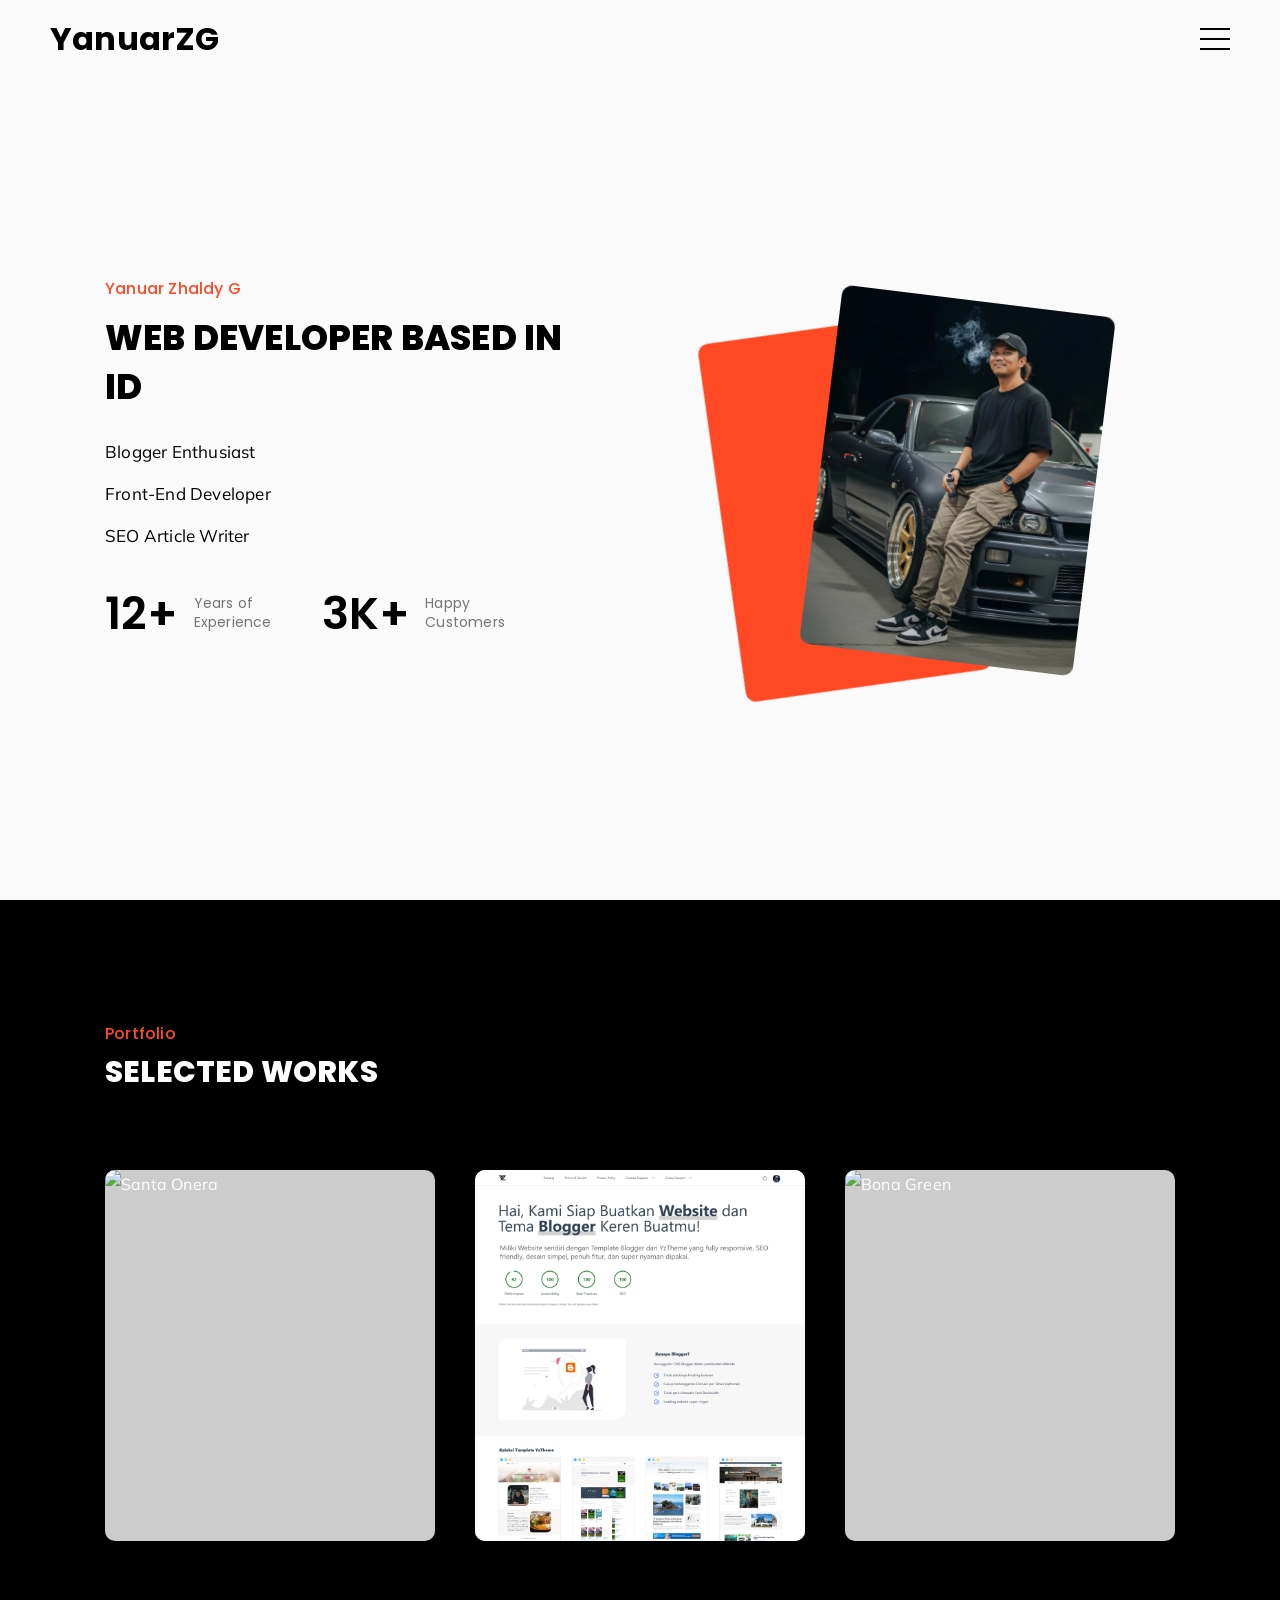
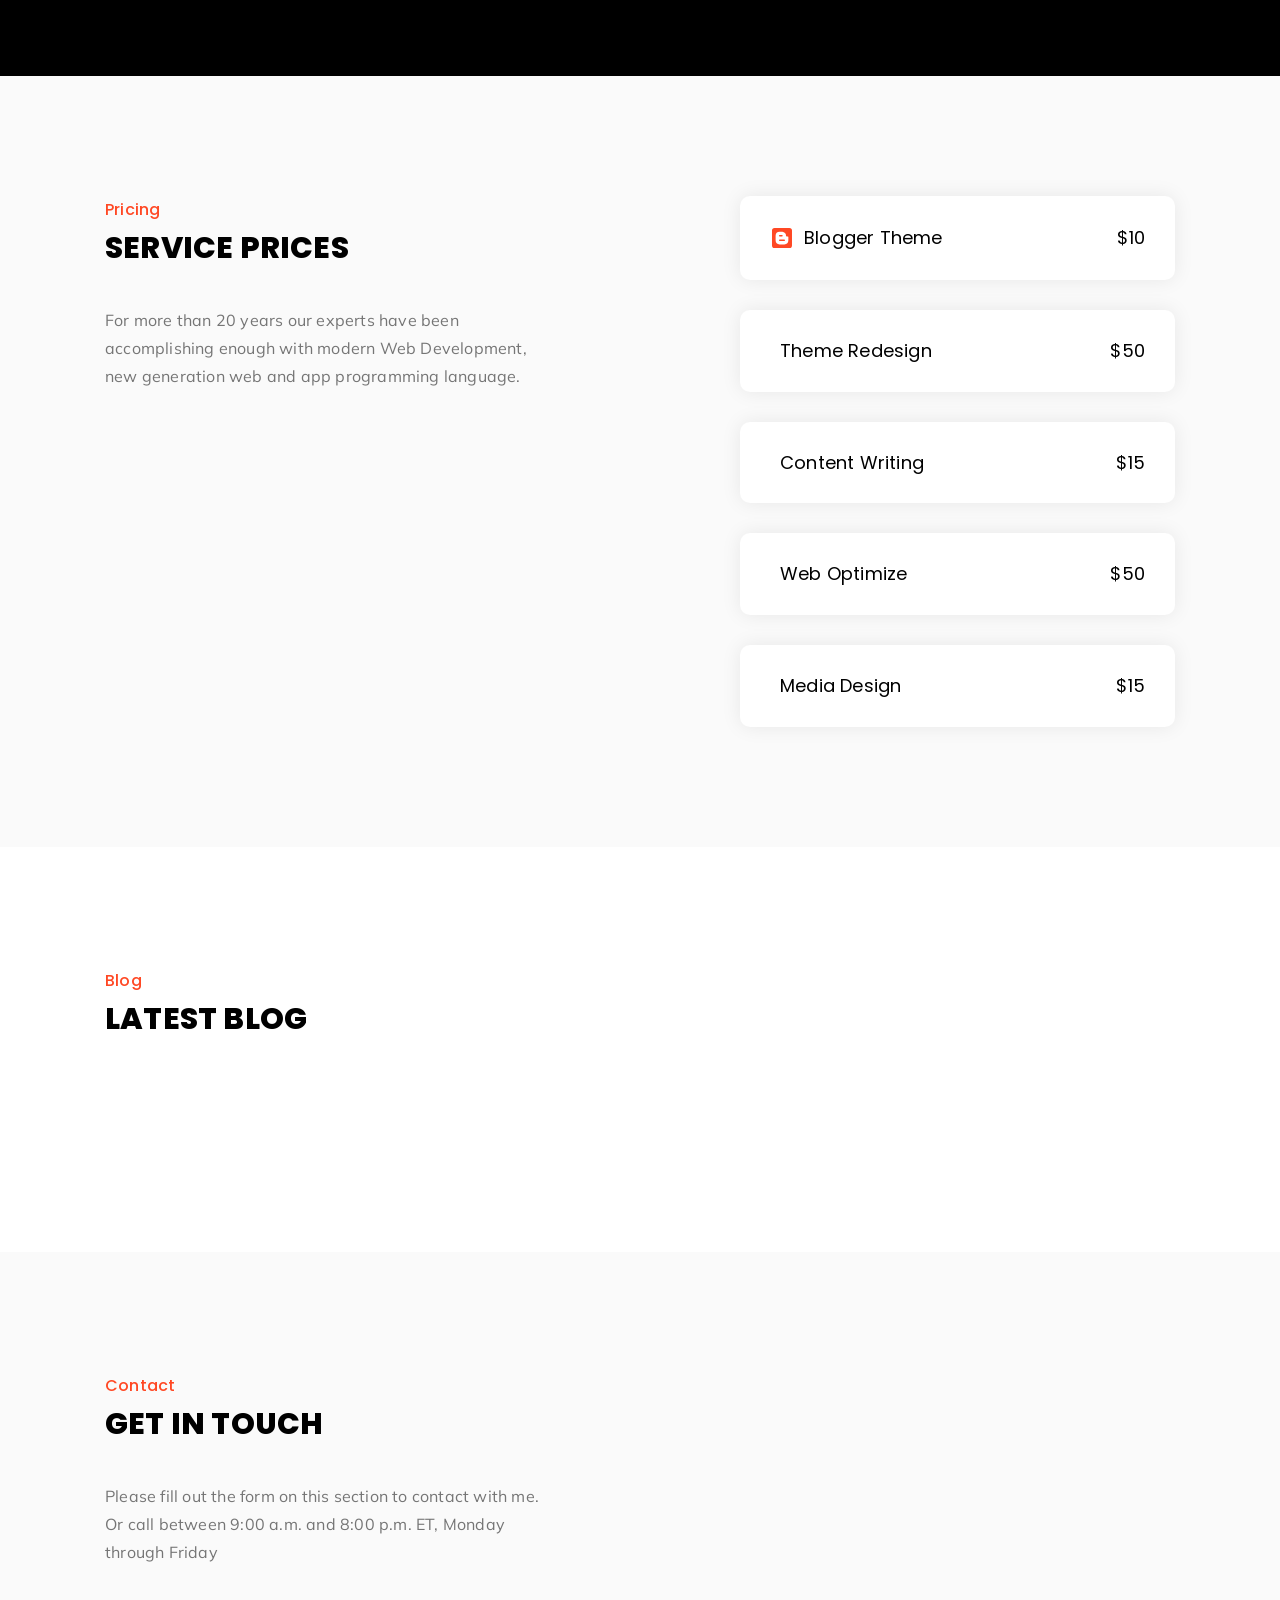
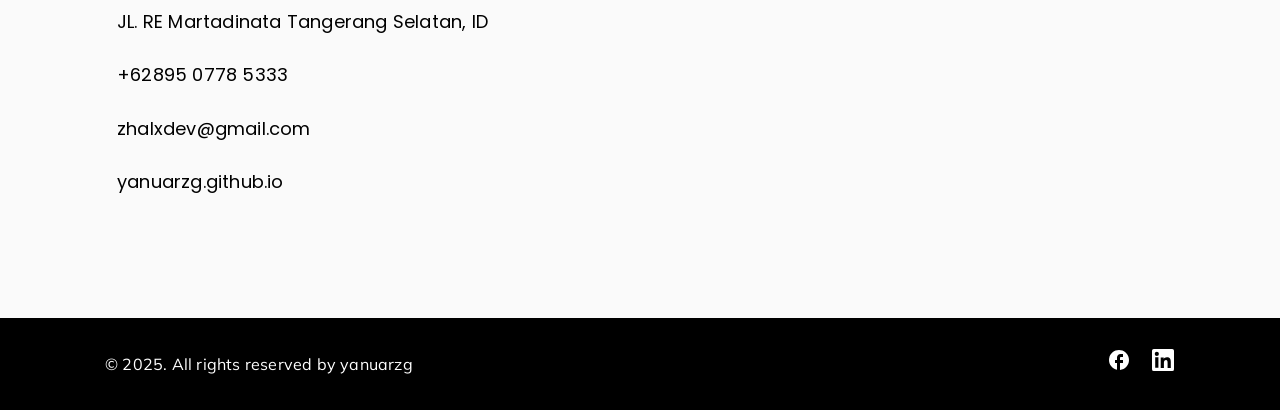
==== commit 4c71f922: "Add files via upload" ====
--- a/index.html
+++ b/index.html
@@ -1,33 +1,1971 @@
 <!DOCTYPE html>
-<html>
-  <head>
-    <style>
-    body {
-    margin: 0;
-    font-family: -apple-system,BlinkMacSystemFont,"Segoe UI",Roboto,"Helvetica Neue",Arial,sans-serif,"Apple Color Emoji","Segoe UI Emoji","Segoe UI Symbol","Noto Color Emoji";
-    font-size: 1rem;
-    font-weight: 400;
-    line-height: 1.5;
-    color: #212529;
-    text-align: left;
-    background-color: #fff;
-}
-      .jumbotron {
-    padding: 2rem 1rem;
-    margin-bottom: 2rem;
-    background-color: #e9ecef;
-    border-radius: 0.3rem;
+<html lang="en">
+
+<head>
+  <meta charset="UTF-8">
+  <meta http-equiv="X-UA-Compatible" content="IE=edge">
+  <meta name="viewport" content="width=device-width, initial-scale=1.0">
+  <title>Yanuar - Blogger Designer Based In Tangsel</title>
+
+  <!-- 
+    - favicon
+  -->
+  <link rel="shortcut icon" href="./favicon.svg" type="image/svg+xml">
+
+  <!-- 
+    - custom css link
+  -->
+  <link rel="stylesheet" href="./assets/css/style.css">
+  <style>
+    /*-----------------------------------*\
+  #style.css
+\*-----------------------------------*/
+
+/**
+ * copyright 2022 codewithsadee
+ */
+
+
+
+
+
+/*-----------------------------------*\
+  #CUSTOM PROPERTY
+\*-----------------------------------*/
+
+:root {
+
+/** 
+ * colors
+ */
+
+--sonic-silver: hsl(0, 0%, 46%);
+--spanish-gray: hsl(0, 0%, 60%);
+--theme-color: hsl(10, 100%, 57%);
+--light-gray: hsl(0, 0%, 80%);
+--gray-x-11: hsl(0, 0%, 73%);
+--dim-gray: hsl(0, 0%, 44%);
+--cultured: hsl(0, 0%, 98%);
+--black_10: hsl(0, 0%, 0%, 0.1);
+--black_20: hsl(0, 0%, 0%, 0.2);
+--black_30: hsl(0, 0%, 0%, 0.3);
+--black_70: hsl(0, 0%, 0%, 0.7);
+--white_10: hsl(0, 0%, 100%, 0.1);
+--white: hsl(0, 0%, 100%);
+--black: hsl(0, 0%, 0%);
+
+/**
+ * typography
+ */
+
+--ff-poppins: 'Poppins', sans-serif;
+--ff-mulish: 'Mulish', sans-serif;
+
+--fs-35: 3.5rem;
+--fs-30: 3rem;
+--fs-25: 2.5rem;
+--fs-18: 1.8rem;
+--fs-17: 1.7rem;
+--fs-13: 1.3rem;
+
+--fw-800: 800;
+--fw-700: 700;
+--fw-600: 600;
+--fw-500: 500;
+--fw-400: 400;
+
+/**
+ * spacing
+ */
+
+--section-padding: 80px;
+
+/**
+ * shadow
+ */
+
+--shadow: 0 0 20px hsla(0, 0%, 0%, 0.08);
+
+/**
+ * radius
+ */
+
+--radius-10: 10px;
+--radius-8: 8px;
+
+/**
+ * transition
+ */
+
+--transition: 0.25s ease;
+--cubic-out: cubic-bezier(0.33, 0.85, 0.4, 0.96);
+
+}
+
+
+
+
+
+/*-----------------------------------*\
+#RESET
+\*-----------------------------------*/
+
+.dn { display: none!important; }
+.flex { display: flex; }
+.g-2 { gap: 2rem; }
+.mt-2 { margin-top: 2rem; }
+
+*,
+*::before,
+*::after {
+margin: 0;
+padding: 0;
+box-sizing: border-box;
+}
+
+li { list-style: none; }
+
+a {
+text-decoration: none;
+color: inherit;
+}
+
+a,
+img,
+span,
+input,
+button,
+textarea,
+ion-icon { display: block; }
+
+img { height: auto; }
+
+input,
+button,
+textarea {
+background: none;
+border: none;
+font: inherit;
+}
+
+input,
+textarea { width: 100%; }
+
+button { cursor: pointer; }
+
+ion-icon { pointer-events: none; }
+
+address { font-style: normal; }
+
+html {
+font-family: var(--ff-mulish);
+font-size: 10px;
+scroll-behavior: smooth;
+}
+
+body {
+background-color: var(--white);
+color: var(--sonic-silver);
+font-size: 1.6rem;
+line-height: 1.75;
+letter-spacing: 0.2px;
+}
+
+:focus-visible { outline-offset: 4px; }
+
+::placeholder { color: var(--dim-gray); }
+
+::-webkit-scrollbar {
+width: 12px;
+height: 2px;
+}
+
+body::-webkit-scrollbar-track { background-color: var(--white); }
+
+body::-webkit-scrollbar-thumb {
+background-color: var(--spanish-gray);
+border: 3px solid var(--white);
+border-radius: 50px;
+}
+
+
+
+
+
+/*-----------------------------------*\
+#REUSED STYLE
+\*-----------------------------------*/
+
+.container { padding-inline: 30px; }
+
+.section { padding-block: var(--section-padding); width: -webkit-fill-available; width: -moz-available; }
+.section * { max-width: -webkit-fill-available; max-width: -moz-available; }
+
+.img-holder {
+aspect-ratio: var(--width) / var(--height);
+background-color: var(--light-gray);
+overflow: hidden;
+}
+
+.has-before {
+position: relative;
+z-index: 1;
+}
+
+.has-before::before {
+position: absolute;
+content: "";
+}
+
+.img-cover {
+width: 100%;
+height: 100%;
+object-fit: cover;
+}
+
+.section-subtitle {
+color: var(--theme-color);
+font-family: var(--ff-poppins);
+font-weight: var(--fw-500);
+margin-block-end: 6px;
+}
+
+.h1,
+.h2,
+.h3 {
+color: var(--black);
+font-family: var(--ff-poppins);
+}
+
+.h1 { font-size: var(--fs-30); }
+
+.h1,
+.h2 {
+font-weight: var(--fw-800);
+text-transform: uppercase;
+}
+
+.h2 {
+font-size: var(--fs-25);
+line-height: 1.2;
+}
+
+.h1,
+.h3 { line-height: 1.4; }
+
+.h3 { font-size: var(--fs-18); }
+
+.section-title { margin-block-end: 40px; }
+
+:is(.portfolio, .news) .section-title { margin-block-end: 60px; }
+
+.card {
+position: relative;
+overflow: hidden;
+border-radius: var(--radius-10);
+}
+
+.card-content {
+position: absolute;
+top: 10px;
+right: 10px;
+bottom: 10px;
+left: 10px;
+background-color: var(--white);
+border-radius: var(--radius-8);
+padding: 20px 25px;
+display: grid;
+align-content: flex-end;
+opacity: 0;
+transition: var(--transition);
+}
+
+.card:is(:hover, :focus-within, :active) .card-content { opacity: 1; }
+
+.card-content > ion-icon {
+position: absolute;
+top: 20px;
+right: 20px;
+color: var(--black);
+font-size: 40px;
+transform: rotate(-45deg);
+}
+
+.card-text { font-family: var(--ff-poppins); }
+
+.has-scrollbar {
+display: flex;
+gap: 20px;
+overflow-x: auto;
+padding-block-end: 30px;
+margin-block-end: -15px;
+scroll-snap-type: inline mandatory;
+}
+
+.scrollbar-item {
+min-width: 100%;
+scroll-snap-align: start;
+}
+
+.has-scrollbar::-webkit-scrollbar-track { background-color: var(--black_20); }
+
+.has-scrollbar::-webkit-scrollbar-thumb { background-color: var(--black_70); }
+
+.has-scrollbar::-webkit-scrollbar-button { width: calc(25% - 25px); }
+
+
+
+
+/*-----------------------------------*\
+#HEADER
+\*-----------------------------------*/
+
+.header {
+position: fixed;
+top: 0;
+left: 0;
+width: 100%;
+background-color: var(--white);
+padding-block: 15px;
+border-block-end: 1px solid var(--black_10);
+z-index: 4;
+}
+
+.header > .container {
+display: flex;
+justify-content: space-between;
+align-items: center;
+gap: 50px;
+}
+
+.logo {
+color: var(--black);
+font-family: var(--ff-poppins);
+font-size: 3.2rem;
+line-height: 0.9;
+font-weight: var(--fw-700);
+}
+
+.nav-toggle-btn .line {
+width: 30px;
+height: 2px;
+background-color: var(--black);
+transition: var(--transition);
+}
+
+.nav-toggle-btn .line:not(:last-child) { margin-block-end: 8px; }
+
+.nav-toggle-btn.active .line-1 { transform: translateY(10px) rotate(45deg); }
+
+.nav-toggle-btn.active .line-2 {
+transform: translateX(-100%);
+opacity: 0;
+}
+
+.nav-toggle-btn.active .line-3 { transform: translateY(-10px) rotate(-45deg); }
+
+.navbar {
+position: absolute;
+top: calc(100% + 1px);
+left: 0;
+width: 100%;
+background-color: var(--white);
+padding-inline: 30px;
+max-height: 0;
+overflow: hidden;
+visibility: hidden;
+transition: 0.3s var(--cubic-out);
+}
+
+.navbar.active {
+max-height: 250px;
+visibility: visible;
+transition-duration: 0.5s;
+}
+
+.navbar-list { margin-block: 25px; }
+
+.navbar-link {
+color: var(--black);
+font-family: var(--ff-poppins);
+font-weight: var(--fw-500);
+}
+
+
+
+
+
+/*-----------------------------------*\
+#HERO
+\*-----------------------------------*/
+
+.slide-down-btn { display: none; }
+
+.hero {
+background-color: var(--cultured);
+padding-block-start: calc(var(--section-padding) + 30px);
+}
+
+.hero-banner {
+margin-block-end: 60px;
+max-height: 500px;
+border-radius: var(--radius-10);
+margin-inline: auto;
+}
+
+.hero-banner::before {
+  bottom: -40px;
+  left: -95px;
+  width: 90%;
+  height: 100%;
+  background-color: var(--theme-color);
+  z-index: -1;
+  transform: rotate(-15deg);
+  border-radius: var(--radius-10);
+}
+
+
+.hero-title { margin-block: 10px 20px; }
+
+.hero-list { margin-block-end: 25px; }
+
+.hero-list .list-link {
+display: flex;
+justify-content: flex-start;
+align-items: center;
+gap: 12px;
+color: var(--black);
+font-size: var(--fs-17);
+padding-block: 6px;
+}
+
+.hero-list .list-link:is(:hover, :focus) { color: var(--theme-color); }
+
+.hero-list .list-link .span,
+.hero-list .list-link ion-icon { transition: var(--transition); }
+
+.hero-list .list-link:is(:hover, :focus) ion-icon { transform: rotate(-45deg); }
+
+.exp-list .list-item {
+display: flex;
+justify-content: flex-start;
+align-items: center;
+gap: 15px;
+font-family: var(--ff-poppins);
+line-height: 1.4;
+}
+
+.exp-list .list-item:not(:last-child) { margin-block-end: 15px; }
+
+.exp-list .strong {
+color: var(--black);
+font-size: var(--fs-35);
+font-weight: var(--fw-600);
+}
+
+.exp-list .span { font-size: var(--fs-13); }
+
+
+
+
+
+/*-----------------------------------*\
+#SKILLS
+\*-----------------------------------*/
+
+.skills-banner { display: none; }
+
+.skills { background-color: var(--black); }
+
+.skills .section-title { color: var(--white); }
+
+.skills .section-text {
+color: var(--gray-x-11);
+margin-block: 40px 45px;
+}
+
+.skills-item:not(:last-child) { margin-block-end: 25px; }
+
+.skills-list .wrapper {
+display: flex;
+justify-content: space-between;
+align-items: center;
+color: var(--white);
+font-family: var(--ff-poppins);
+margin-block-end: 10px;
+}
+
+.skill-title {
+font-size: unset;
+font-weight: unset;
+}
+
+.skills .progress-box { background-color: var(--white_10); }
+
+.skills .progress {
+background-color: var(--theme-color);
+height: 8px;
+}
+
+
+
+
+
+/*-----------------------------------*\
+#TIMELINE
+\*-----------------------------------*/
+
+.timeline-item {
+padding-block: 20px;
+font-size: var(--fs-18);
+display: grid;
+gap: 15px;
+}
+
+.timeline-item:not(:last-child) { border-block-end: 1px solid var(--black_10); }
+
+.timeline-item .item-period { font: unset; }
+
+.timeline-item .item-title { color: var(--black); }
+
+#certificate .container {
+  display: flex;
+    flex-wrap: wrap;
+    justify-content: center;
+    place-content: center;
+    gap: 1rem;
+}
+#certificate .container img {
+    width: 25%;
+    border-radius: 1rem;
+}
+
+
+
+/*-----------------------------------*\
+#PRICEING
+\*-----------------------------------*/
+
+.pricing { background-color: var(--cultured); }
+
+.pricing .section-text { margin-block-end: 60px; }
+
+.pricing-list {
+display: grid;
+gap: 30px;
+}
+
+.pricing-card {
+--color: var(--black);
+--icon-color: var(--theme-color);
+
+background-color: var(--white);
+border-radius: var(--radius-10);
+box-shadow: var(--shadow);
+line-height: 1.2;
+padding: 30px;
+transition: var(--transition);
+}
+
+.pricing-card ion-icon {
+color: var(--icon-color);
+flex-shrink: 0;
+font-size: 25px;
+transition: var(--transition);
+}
+
+.pricing-card path {
+    fill: var(--icon-color);
+}
+
+.pricing-card .card-title {
+color: var(--color);
+font: unset;
+font-family: var(--ff-poppins);
+margin-block: 14px 10px;
+transition: var(--transition);
+}
+
+.pricing-card .card-price {
+color: var(--color);
+font-family: var(--ff-poppins);
+transition: var(--transition);
+}
+
+.pricing-card:is(:hover, :focus-within) {
+background-color: var(--theme-color);
+--color: var(--white);
+--icon-color: var(--white);
+}
+
+
+
+
+
+/*-----------------------------------*\
+#NEWS
+\*-----------------------------------*/
+
+.news-card .card-text { margin-block-end: 5px; }
+
+
+
+
+
+/*-----------------------------------*\
+#CONTACT
+\*-----------------------------------*/
+
+.contact { background-color: var(--cultured); }
+
+.contact-list { margin-block: 40px 50px; }
+
+.contact-item:not(:last-child) { margin-block-end: 22px; }
+
+.contact-item {
+display: flex;
+align-items: center;
+gap: 12px;
+}
+
+.contact-item ion-icon {
+color: var(--theme-color);
+font-size: 22px;
+flex-shrink: 0;
+--ionicon-stroke-width: 25px;
+}
+
+.contact-link {
+color: var(--black);
+font-family: var(--ff-poppins);
+}
+
+.input-field {
+color: var(--black);
+font-family: var(--ff-poppins);
+font-size: var(--fs-13);
+letter-spacing: 1.4px;
+border: 1px solid var(--black_10);
+padding: 10px;
+margin-block-end: 30px;
+outline: none;
+transition: border var(--transition);
+}
+
+.input-field:focus { border-color: var(--black_30); }
+
+textarea.input-field {
+resize: vertical;
+min-height: 45px;
+height: 45px;
+max-height: 100px;
+}
+
+.submit-btn {
+background-color: var(--theme-color);
+color: var(--white);
+width: 100%;
+font-size: var(--fs-17);
+display: flex;
+justify-content: center;
+align-items: center;
+gap: 8px;
+padding: 8px 20px;
+transition: var(--transition);
+}
+
+.submit-btn:is(:hover, :focus) { background-color: var(--black); }
+
+.submit-btn ion-icon { transition: var(--transition); }
+
+.submit-btn:is(:hover, :focus) ion-icon { transform: rotate(-45deg); }
+
+
+
+
+
+/*-----------------------------------*\
+#FOOTER
+\*-----------------------------------*/
+
+.footer {
+background-color: var(--black);
+color: var(--white);
+text-align: center;
+padding-block: 30px;
+}
+
+.copyright { margin-block-end: 10px; }
+
+.copyright-link { display: inline-block; }
+
+.copyright-link:is(:hover, :focus) { text-decoration: underline; }
+
+.social-list {
+display: flex;
+justify-content: center;
+gap: 20px;
+}
+
+.social-link { font-size: 17px; }
+
+
+
+
+
+/*-----------------------------------*\
+#MEDIA QUERIES
+\*-----------------------------------*/
+
+@media (min-width: 276px) {
+
+.hero-banner {
+    max-height: 500px;
+    border-radius: var(--radius-10);
+    width: 50%;
+    margin-inline: auto 80px;
+    margin-block-end: 9rem;
+    overflow: visible;
+    transform: rotate(0deg);
+    left: 15%;
+}
+
+.img-cover {
+    border-radius: inherit;
+}
+
+}
+
+
+/**
+* responsive for larger than 576px screen
+*/
+
+@media (min-width: 576px) {
+
+/**
+ * REUSED STYLE
+ */
+
+.scrollbar-item { min-width: calc(50% - 20px); }
+
+
+
+/**
+ * HERO
+ */
+
+.exp-list {
+  display: flex;
+  justify-content: flex-start;
+  gap: 50px;
+}
+
+.exp-list .list-item:not(:last-child) { margin-block-end: 0; }
+
+.hero-banner {
+    left: unset;
+}
+
+
+
+/**
+ * PRICING
+ */
+
+.pricing-card {
+  display: flex;
+  justify-content: flex-start;
+  align-items: center;
+  gap: 10px;
+}
+
+.pricing-card .card-title {
+  margin-block: 0;
+  margin-inline-end: auto;
+}
+
+}
+
+
+
+
+
+/**
+* responsive for larger than 768px screen
+*/
+
+@media (min-width: 768px) {
+
+/**
+ * CUSTOM PROPERTY
+ */
+
+:root {
+
+  /**
+   * typography
+   */
+
+  --fs-30: 3.5rem;
+  --fs-25: 3rem;
+
+}
+
+
+
+/**
+ * REUSED STYLE
+ */
+
+.h3 { --fs-18: 2rem; }
+
+.card-content { padding: 30px 35px; }
+
+.card-content > ion-icon {
+  top: 30px;
+  right: 30px;
+}
+
+
+
+/**
+ * TIMELINE
+ */
+
+.timeline-item {
+  grid-template-columns: repeat(3, 1fr);
+  gap: 30px;
+}
+
+
+
+/**
+ * PRICING, CONTACT
+ */
+
+.pricing-card,
+.contact-link { font-size: var(--fs-18); }
+
+
+
+/**
+ * FOOTER
+ */
+
+.footer .container {
+  display: flex;
+  justify-content: space-between;
+  align-items: center;
+}
+
+.copyright { margin-block-end: 0; }
+
+}
+
+
+
+
+
+/**
+* responsive for larger than 992px screen
+*/
+
+@media (min-width: 992px) {
+
+/**
+ * CUSTOM PROPERTY
+ */
+
+:root {
+
+  /**
+   * typography
+   */
+
+  --fs-35: 4.5rem;
+
+  /**
+   * spacing
+   */
+
+  --section-padding: 120px;
+
+}
+
+
+
+/**
+ * REUSED STYLE
+ */
+
+.container { padding-inline: 50px; }
+
+
+
+/**
+ * HEADER
+ */
+
+.header {
+  background-color: transparent;
+  border-block-end: none;
+  padding-block: 25px;
+  transition: var(--transition);
+}
+
+.header.active {
+  background-color: var(--white);
+  padding-block: 20px;
+}
+
+.navbar,
+.navbar.active {
+  all: unset;
+  margin-inline-start: auto;
+  transition: var(--transition);
+}
+
+.navbar { visibility: hidden; }
+
+.navbar.active { visibility: visible; }
+
+.navbar-list {
+  display: flex;
+  gap: 20px;
+  margin-block: 0;
+}
+
+.navbar-link {
+  opacity: 0;
+  transform: translateX(20px);
+  font-weight: var(--fw-400);
+  transition: var(--transition);
+}
+
+.navbar.active .navbar-link {
+  opacity: 1;
+  transform: translateX(0);
+}
+
+.navbar-link:is(:hover, :focus) { color: var(--theme-color); }
+
+
+
+/**
+ * HERO
+ */
+
+.hero {
+  --section-padding: 70px;
+  padding-block-start: calc(var(--section-padding) + 60px);
+  min-height: 100vh;
+  display: grid;
+  align-items: center;
+}
+
+.hero .container {
+  display: grid;
+  grid-template-columns: 1fr 1fr;
+  align-items: center;
+  gap: 150px;
+}
+
+.hero-banner {
+  order: 1;
+  width: 250px;
+  margin-inline: auto 80px;
+  margin-block-end: 0;
+  overflow: visible;
+  transform: rotate(7deg);
+}
+
+.hero-banner .img-cover { border-radius: inherit; }
+
+.hero-banner::before {
+  bottom: -40px;
+  left: -95px;
+  width: 90%;
+  height: 100%;
+  background-color: var(--theme-color);
+  z-index: -1;
+  transform: rotate(-15deg);
+  border-radius: var(--radius-10);
+}
+
+.exp-list .span { --fs-13: 1.4rem; }
+
+.slide-down-btn {
+  display: block;
+  color: var(--black);
+  font-size: 40px;
+  max-width: max-content;
+  margin-block-start: 40px;
+  transition: var(--transition);
+  animation: scrollDown 2s ease infinite;
+}
+
+.slide-down-btn:is(:hover, :focus) { color: var(--theme-color); }
+
+@keyframes scrollDown {
+  0% { transform: translateY(0); }
+  30% { transform: translateY(20px); }
+}
+
+
+#portfolio {
+    background-color: var(--black);
+    color: var(--white);
+}
+#portfolio .section-title {
+    color: var(--white);
+}
+#portfolio .card-title {
+    color: var(--white);
+}
+.portfolio .img-cover { object-position: top; }
+.card:is(:hover, :focus-within, :active) .card-content {
+    opacity: 1;
+    color: var(--white);
+    background-color: var(--black);
+}
+#portfolio .card-content > ion-icon {
+    color: var(--white);
+}
+
+/**
+ * SKILLS
+ */
+
+.skills .container {
+  position: relative;
+  display: grid;
+  grid-template-columns: 1fr 1fr;
+  gap: 150px;
+}
+
+.skills-banner {
+  display: block;
+  position: absolute;
+  top: 0;
+  right: 50px;
+  width: 410px;
+  height: 620px;
+  background-image: url('../images/portfolio-2.jpg');
+  background-repeat: no-repeat;
+  background-size: contain;
+  background-position: 105%;
+  background-attachment: fixed;
+  overflow: hidden;
+}
+
+
+
+/**
+ * TIMELINE
+ */
+
+.timeline-item { padding-block: 30px; }
+
+
+
+/**
+ * PRICING
+ */
+
+.pricing .container {
+  position: relative;
+  display: grid;
+  grid-template-columns: 1fr 1fr;
+  align-items: flex-start;
+  gap: 200px;
+}
+
+.pricing-content {
+  position: sticky;
+  top: 120px;
+}
+
+.pricing .section-text { margin-block-end: 0; }
+
+
+
+/**
+ * CONTACT
+ */
+
+.contact .container {
+  display: grid;
+  grid-template-columns: 1fr 1fr;
+  align-items: center;
+  gap: 200px;
+}
+
+.contact-list { margin-block-end: 0; }
+
+}
+
+
+
+
+
+/**
+* responsive for larger than 1200px screen
+*/
+
+@media (min-width: 1200px) {
+
+/**
+ * REUSED STYLE
+ */
+
+.container {
+  max-width: 1170px;
+  width: 100%;
+  margin-inline: auto;
+}
+
+.has-scrollbar { gap: 40px; }
+
+.scrollbar-item { min-width: calc(33.33% - 26.66px); }
+
+:is(.portfolio, .news) .section-title { margin-block-end: 80px; }
+
+
+
+/**
+ * HEADER
+ */
+
+.header .container { max-width: unset; }
+
+
+
+/**
+ * HERO
+ */
+
+.hero-banner { width: 275px; }
+
+}
+  </style>
+
+
+  <!-- 
+    - google font link
+  -->
+  <link rel="preconnect" href="https://fonts.googleapis.com">
+  <link rel="preconnect" href="https://fonts.gstatic.com" crossorigin>
+  <link href="https://fonts.googleapis.com/css2?family=Mulish&family=Poppins:wght@400;500;600;700;800&display=swap"
+    rel="stylesheet">
+
+  <!-- 
+    - preload images
+  -->
+  <link rel="preload" as="image" href="https://yanuarzg.github.io/assets/images/hero-banner.jpg">
+
+</head>
+
+<body>
+
+  <!-- 
+    - #HEADER
+  -->
+
+  <header class="header" data-header>
+    <div class="container">
+
+      <a href="#" class="logo">YanuarZG</a>
+
+      <nav class="navbar" data-navbar>
+        <ul class="navbar-list">
+
+          <li>
+            <a href="#home" class="navbar-link" data-nav-link>Home</a>
+          </li>
+
+          <li>
+            <a href="#portfolio" class="navbar-link" data-nav-link>Portfolio</a>
+          </li>
+
+          <!-- <li>
+            <a href="#skills" class="navbar-link" data-nav-link>Skills</a>
+          </li>
+
+          <li>
+            <a href="#certificate" class="navbar-link" data-nav-link>Certificate</a>
+          </li> -->
+
+          <li>
+            <a href="#price" class="navbar-link" data-nav-link>Price</a>
+          </li>
+
+          <li>
+            <a href="#blog" class="navbar-link" data-nav-link>Blog</a>
+          </li>
+
+          <li>
+            <a href="#contact" class="navbar-link" data-nav-link>Contact</a>
+          </li>
+
+        </ul>
+      </nav>
+
+      <button class="nav-toggle-btn" aria-label="toggle menu" data-nav-toggler>
+        <span class="line line-1"></span>
+        <span class="line line-2"></span>
+        <span class="line line-3"></span>
+      </button>
+
+    </div>
+  </header>
+
+
+
+
+
+  <main>
+    <article>
+
+      <!-- 
+        - #HERO
+      -->
+
+      <section class="section hero" id="home" aria-label="hero">
+        <div class="container">
+
+          <figure class="hero-banner img-holder has-before" style="--width: 640; --height: 840;">
+            <img src="https://yanuarzg.github.io/assets/images/hero-banner.jpg" width="640" height="840" alt="Bernard Smith" class="img-cover">
+          </figure>
+
+
+          <div class="hero-content">
+
+            <p class="section-subtitle">Yanuar Zhaldy G</p>
+
+            <h1 class="h1 hero-title">Web Developer Based In ID</h1>
+
+            <ul class="hero-list">
+
+              <li>
+                <a href="#" class="list-link">
+                  <span class="span">Blogger Enthusiast</span>
+
+                  <ion-icon name="arrow-forward-outline" aria-hidden="true"></ion-icon>
+                </a>
+              </li>
+
+              <li>
+                <a href="#" class="list-link">
+                  <span class="span">Front-End Developer</span>
+
+                  <ion-icon name="arrow-forward-outline" aria-hidden="true"></ion-icon>
+                </a>
+              </li>
+
+              <li>
+                <a href="#" class="list-link">
+                  <span class="span">SEO Article Writer</span>
+
+                  <ion-icon name="arrow-forward-outline" aria-hidden="true"></ion-icon>
+                </a>
+              </li>
+
+            </ul>
+
+            <ul class="exp-list">
+
+              <li class="list-item">
+                <strong class="strong">12+</strong>
+
+                <span class="span">
+                  Years of<br>
+                  Experience
+                </span>
+              </li>
+
+              <li class="list-item">
+                <strong class="strong">3K+</strong>
+
+                <span class="span">
+                  Happy<br>
+                  Customers
+                </span>
+              </li>
+
+            </ul>
+
+            <a href="#portfolio" class="slide-down-btn" aria-label="scroll down">
+              <ion-icon name="arrow-down" aria-hidden="true"></ion-icon>
+            </a>
+
+          </div>
+
+        </div>
+      </section>
+
+
+
+
+
+      <!-- 
+        - #PORTFOLIO
+      -->
+
+      <section class="section portfolio" id="portfolio" aria-label="portfolio">
+        <div class="container">
+
+          <p class="section-subtitle">Portfolio</p>
+
+          <h2 class="h2 section-title">Selected Works</h2>
+
+          <ul class="has-scrollbar">
+
+            <li class="scrollbar-item">
+              <div class="card">
+
+                <figure class="card-banner img-holder" style="--width: 600; --height: 675;">
+                  <img src="https://yanuarzg.github.io/assets/images/screencapture-bsale-yztheme-my-id.png" width="600" height="675" loading="lazy" alt="Santa Onera"
+                    class="img-cover">
+                </figure>
+
+                <a href="https://www.yztheme.my.id/2025/06/bsale-umkm-bisnis-template.html" class="card-content">
+
+                  <ion-icon name="arrow-forward-outline" aria-hidden="true"></ion-icon>
+
+                  <h3 class="h3 card-title">BSale</h3>
+
+                  <p class="card-text">UMKM Theme</p>
+
+                </a>
+
+              </div>
+            </li>
+
+            <li class="scrollbar-item">
+              <div class="card">
+
+                <figure class="card-banner img-holder" style="--width: 600; --height: 675;">
+                  <img src="https://yanuarzg.github.io/assets/images/screencapture-yztheme-my-id.png" width="600" height="675" loading="lazy" alt="Magic Art"
+                    class="img-cover">
+                </figure>
+
+                <a href="https://www.yztheme.my.id/" class="card-content">
+
+                  <ion-icon name="arrow-forward-outline" aria-hidden="true"></ion-icon>
+
+                  <h3 class="h3 card-title">YzTheme</h3>
+
+                  <p class="card-text">Blogger Marketplace</p>
+
+                </a>
+
+              </div>
+            </li>
+
+            <li class="scrollbar-item">
+              <div class="card">
+
+                <figure class="card-banner img-holder" style="--width: 600; --height: 675;">
+                  <img src="https://yanuarzg.github.io/assets/images/screencapture-juyo-yztheme-my-id-2025-03-29-02_57_44.png" width="600" height="675" loading="lazy" alt="Bona Green"
+                    class="img-cover">
+                </figure>
+
+                <a href="https://www.yztheme.my.id/2024/11/juyo.html" class="card-content">
+
+                  <ion-icon name="arrow-forward-outline" aria-hidden="true"></ion-icon>
+
+                  <h3 class="h3 card-title">Juyo</h3>
+
+                  <p class="card-text">Blogger Theme</p>
+
+                </a>
+
+              </div>
+            </li>
+
+            <li class="scrollbar-item">
+              <div class="card">
+
+                <figure class="card-banner img-holder" style="--width: 600; --height: 675;">
+                  <img src="https://yanuarzg.github.io/assets/images/screencapture-colegio-theme-blogspot-2024-12-15-09_49_24.png" width="600" height="675" loading="lazy" alt="Leo Dandora"
+                    class="img-cover">
+                </figure>
+
+                <a href="https://www.yztheme.my.id/2024/12/colegio.html" class="card-content">
+
+                  <ion-icon name="arrow-forward-outline" aria-hidden="true"></ion-icon>
+
+                  <h3 class="h3 card-title">Colegio</h3>
+
+                  <p class="card-text">School Theme</p>
+
+                </a>
+
+              </div>
+            </li>
+
+            <li class="scrollbar-item">
+              <div class="card">
+
+                <figure class="card-banner img-holder" style="--width: 600; --height: 675;">
+                  <img src="https://yanuarzg.github.io/assets/images/screencapture-reportal-free-blogspot-2024-12-15-09_56_48.png" width="600" height="675" loading="lazy" alt="Folio Grasia"
+                    class="img-cover">
+                </figure>
+
+                <a href="https://www.yztheme.my.id/2024/11/reportal.html" class="card-content">
+
+                  <ion-icon name="arrow-forward-outline" aria-hidden="true"></ion-icon>
+
+                  <h3 class="h3 card-title">Reportal</h3>
+
+                  <p class="card-text">News Theme</p>
+
+                </a>
+
+              </div>
+            </li>
+
+            <li class="scrollbar-item">
+              <div class="card">
+
+                <figure class="card-banner img-holder" style="--width: 600; --height: 675;">
+                  <img src="https://yanuarzg.github.io/assets/images/screencapture-pdf-spot-blogspot-2024-12-15-10_00_40 (1).png" width="600" height="675" loading="lazy" alt="Viva Mercury"
+                    class="img-cover">
+                </figure>
+
+                <a href="https://www.yztheme.my.id/2024/11/pdf-spot.html" class="card-content">
+
+                  <ion-icon name="arrow-forward-outline" aria-hidden="true"></ion-icon>
+
+                  <h3 class="h3 card-title">PDF-Spot</h3>
+
+                  <p class="card-text">Book Theme</p>
+
+                </a>
+
+              </div>
+            </li>
+
+            <li class="scrollbar-item">
+              <div class="card">
+
+                <figure class="card-banner img-holder" style="--width: 600; --height: 675;">
+                  <img src="https://yanuarzg.github.io/assets/images/screencapture-ev-lite-blogspot-2024-12-15-10_05_04.png" width="600" height="675" loading="lazy" alt="Santa Onera"
+                    class="img-cover">
+                </figure>
+
+                <a href="https://www.yztheme.my.id/2024/11/ev-lite.html" class="card-content">
+
+                  <ion-icon name="arrow-forward-outline" aria-hidden="true"></ion-icon>
+
+                  <h3 class="h3 card-title">EV-Lite</h3>
+
+                  <p class="card-text">Car Theme</p>
+
+                </a>
+
+              </div>
+            </li>
+
+          </ul>
+
+        </div>
+      </section>
+
+
+
+
+
+      <!-- 
+        - #SKILLS
+      -->
+
+      <section class="section skills has-before dn" id="skills" aria-label="skills"
+        style="background-image: url('https://codewithsadee.github.io/smith-portfolio/assets/images/skills-bg.png')">
+        <div class="container">
+
+          <div class="skills-content">
+
+            <p class="section-subtitle">Skills</p>
+
+            <h2 class="h2 section-title">Programming Skills</h2>
+
+            <p class="section-text">
+              For more than 12 years our experts have been accomplishing enough with modern Web Development, new
+              generation web and
+              app programming language.
+            </p>
+
+<!--            <ul class="skills-list"> <li class="skills-item"> <div class="wrapper"> <h3 class="skill-title">HTML</h3> <data class="skill-value" value="95%">95%</data> </div> <div class="progress-box"> <div class="progress" style="width: 95%"></div> </div> </li> <li class="skills-item"> <div class="wrapper"> <h3 class="skill-title">JavaScript</h3> <data class="skill-value" value="80%">80%</data> </div> <div class="progress-box"> <div class="progress" style="width: 80%"></div> </div> </li> <li class="skills-item"> <div class="wrapper"> <h3 class="skill-title">WordPress</h3> <data class="skill-value" value="90%">90%</data> </div> <div class="progress-box"> <div class="progress" style="width: 90%"></div> </div> </li> </ul> -->
+
+            <div class="flex g-2 mt-2">
+                <!-- HTML5 -->
+                <div class="card">
+                <div class="tooltip">HTML</div>
+                <svg height="32" viewBox="0 0 32 32" width="32" xmlns="http://www.w3.org/2000/svg"><path d="M5.902 27.201L3.655 2h24.69l-2.25 25.197L15.985 30L5.902 27.201z" fill="#e44f26"></path><path d="m16 27.858l8.17-2.265l1.922-21.532H16v23.797z" fill="#f1662a"></path><path d="M16 13.407h-4.09l-.282-3.165H16V7.151H8.25l.074.83l.759 8.517H16v-3.091zm0 8.027l-.014.004l-3.442-.929l-.22-2.465H9.221l.433 4.852l6.332 1.758l.014-.004v-3.216z" fill="#ebebeb"></path><path d="M15.989 13.407v3.091h3.806l-.358 4.009l-3.448.93v3.216l6.337-1.757l.046-.522l.726-8.137l.076-.83h-7.185zm0-6.256v3.091h7.466l.062-.694l.141-1.567l.074-.83h-7.743z" fill="#fff"></path></svg></div>
+
+                <!-- CSS3 -->
+                <div class="card">
+                <div class="tooltip">CSS</div>
+                <svg height="32" viewBox="0 0 32 32" width="32" xmlns="http://www.w3.org/2000/svg"><path d="M5.902 27.201L3.656 2h24.688l-2.249 25.197L15.985 30L5.902 27.201z" fill="#1572b6"></path><path d="m16 27.858l8.17-2.265l1.922-21.532H16v23.797z" fill="#33a9dc"></path><path d="M16 13.191h4.09l.282-3.165H16V6.935h7.75l-.074.829l-.759 8.518H16v-3.091z" fill="#fff"></path><path d="m16.019 21.218l-.014.004l-3.442-.93l-.22-2.465H9.24l.433 4.853l6.331 1.758l.015-.004v-3.216z" fill="#ebebeb"></path><path d="m19.827 16.151l-.372 4.139l-3.447.93v3.216l6.336-1.756l.047-.522l.537-6.007h-3.101z" fill="#fff"></path><path d="M16.011 6.935v3.091H8.545l-.062-.695l-.141-1.567l-.074-.829h7.743zM16 13.191v3.091h-3.399l-.062-.695l-.14-1.567l-.074-.829H16z" fill="#ebebeb"></path></svg>
+                </div>
+
+                <!-- JS -->
+                <div class="card">
+                <div class="tooltip">JavaScript</div>
+                <svg height="32" viewBox="0 0 256 256" width="32" xmlns="http://www.w3.org/2000/svg"><path d="M0 0h256v256H0V0Z" fill="#F7DF1E"></path><path d="m67.312 213.932l19.59-11.856c3.78 6.701 7.218 12.371 15.465 12.371c7.905 0 12.89-3.092 12.89-15.12v-81.798h24.057v82.138c0 24.917-14.606 36.259-35.916 36.259c-19.245 0-30.416-9.967-36.087-21.996m85.07-2.576l19.588-11.341c5.157 8.421 11.859 14.607 23.715 14.607c9.969 0 16.325-4.984 16.325-11.858c0-8.248-6.53-11.17-17.528-15.98l-6.013-2.58c-17.357-7.387-28.87-16.667-28.87-36.257c0-18.044 13.747-31.792 35.228-31.792c15.294 0 26.292 5.328 34.196 19.247l-18.732 12.03c-4.125-7.389-8.591-10.31-15.465-10.31c-7.046 0-11.514 4.468-11.514 10.31c0 7.217 4.468 10.14 14.778 14.608l6.014 2.577c20.45 8.765 31.963 17.7 31.963 37.804c0 21.654-17.012 33.51-39.867 33.51c-22.339 0-36.774-10.654-43.819-24.574"></path></svg>
+                </div>
+
+                <!-- BLOGGER -->
+                <div class="card">
+                <div class="tooltip">Blogger</div>
+                <svg height="32" viewBox="0 0 256 256" width="32" xmlns="http://www.w3.org/2000/svg"><path d="M29.251 254.992c-4.79-1.262-8.924-3.12-12.737-5.722c-3.218-2.197-7.922-6.739-9.711-9.376c-2.185-3.222-4.696-8.738-5.72-12.564c-1.044-3.903-1.06-5.457-1.08-99.134c-.018-93.203.003-95.253 1.026-99.258C4.648 14.773 15.853 3.996 30.305.78C34.46-.144 220.08-.305 224.562.61c12.135 2.483 21.673 9.78 27.192 20.805c4.388 8.765 3.996-.88 4.197 103.185c.128 66.212.01 94.01-.412 97.473c-1.976 16.205-13.134 28.775-29.19 32.882c-4.108 1.05-5.537 1.066-98.789 1.037c-90.164-.027-94.794-.074-98.309-1Z" fill="#F06A35"></path><path d="M164.338 206.474c11.47-1.564 20.458-6.162 28.89-14.776c6.1-6.232 9.918-12.977 12.414-21.93c1.036-3.719 1.123-5.53 1.313-27.365c.144-16.481.024-24.2-.405-26.148c-.622-2.825-2.385-5.448-4.397-6.541c-.62-.337-4.586-.766-8.815-.953c-7.087-.315-7.88-.453-10.116-1.764c-3.548-2.08-4.525-4.324-4.535-10.42c-.019-11.647-4.866-22.46-14.442-32.22c-6.823-6.952-14.434-11.658-23.12-14.295c-2.08-.632-6.737-.847-22.333-1.03c-24.472-.29-29.904.212-38.236 3.53c-15.36 6.118-26.395 19.011-30.421 35.541c-.756 3.105-.903 8.08-1.082 36.663c-.223 35.808.023 41.066 2.26 48.162c1.85 5.863 3.715 9.456 7.557 14.555c7.32 9.715 18.29 16.73 29.258 18.712c5.22.943 69.615 1.179 76.21.28Z" fill="#FFF"></path><path d="M162.317 150.441c4.233 3.953 3.34 10.99-1.761 13.88l-5.243.853l-30.939.358c-20.86.195-27.128-.216-28.409-.724l-.04-.017c-2.518-1.097-4.862-4.143-5.267-6.845c-.386-2.573.908-6.11 2.89-7.905l.441-.384c1.954-1.605 4.202-1.893 22.635-1.958l21.317-.022c21.549.016 21.738.301 24.376 2.764ZM131.944 92.09c3.286 1.66 4.714 4 4.714 7.727c0 3.236-1.24 5.54-3.994 7.398l-.534.341c-1.34.8-2.654.939-13.041 1.02l-6.703.038c-8.309.017-14.705-.157-15.727-.439c-5.864-1.616-8.055-10.029-3.745-14.38l.401-.398c2.307-2.235 3.775-2.466 17.292-2.487l10.186.008c8.608.04 9.295.235 11.151 1.172Z" fill="#F06A35"></path></svg>
+                </div>
+                </div>
+
+          </div>
+
+          <div class="skills-banner has-before"></div>
+
+        </div>
+      </section>
+
+
+
+
+
+      <!-- 
+        - #TIMELINE
+      -->
+
+      <section class="section timeline dn" id="certificate" aria-label="certificate">
+        <div class="container">
+
+          <!-- <p class="section-subtitle">Timeline</p> <h2 class="h2 section-title">Working Period</h2> <ul class="timeline-list"> <li class="timeline-item"> <h3 class="item-period">April, 2019 - Today</h3> <p class="item-title">Head Designer & Co-founder</p> <p class="item-address">Alan Klein Design, London</p> </li> <li class="timeline-item"> <h3 class="item-period">September, 2018 - April, 2019</h3> <p class="item-title">Creative Director & Senior Designer</p> <p class="item-address">Raxuna Poc, New York</p> </li> <li class="timeline-item"> <h3 class="item-period">October, 2015 - September, 2018</h3> <p class="item-title">Head Designer</p> <p class="item-address">Arimana Co. Ltd, Amsterdam</p> </li> <li class="timeline-item"> <h3 class="item-period">July, 2012 - October, 2015</h3> <p class="item-title">Senior UX & UI Designer</p> <p class="item-address">Baxdoro Design, London</p> </li> <li class="timeline-item"> <h3 class="item-period">March, 2010 - July, 2012</h3> <p class="item-title">Junior UX Designer</p> <p class="item-address">Simono Design Group, London</p> </li> </ul> -->
+
+            <img alt="Web Development Sololearn Certificate" class="img-thumb" src="https://blogger.googleusercontent.com/img/b/R29vZ2xl/AVvXsEj5sMct7FIKWlB4dVw5BzJrBPS22k3DBUNYkdT-ocS3zCDo8EFDxPArusGeo4vfs2AkdcoJ2M-G0LdxEcV1tY6ECFQei4Uq6cubSeuwe9AIysEIh3DkO2ezE1_KQatRdBil1FT472lQNoSndJvt10vwXSn20zK-YmEaVLawjPPF23aTS7UiNptDuREzrY2q/s1754/cert-wd-sl.jpg" loading="eager">
+
+      <img alt="Copy Writing Skill Academy Certificate" class="img-thumb" src="https://blogger.googleusercontent.com/img/b/R29vZ2xl/AVvXsEhYl2KzstEm8nxpO694mDio_2l2q3_BGF6XAoOLvHmAtzMaWqCSYqydbjMTsRQRYazIxWdE8tfibS3nRlUBbSP-l9G4T2mJ7Bv0ybc6e1yjQ2bEjldQMZhrwudmRmvOnTx0v8DW0xuaATXyqRRqBJS9gyEVyJqSaCKuz8IeATehyYKH7Bp5gE9GEtMAIFLn/s1832/cert-cw-sa.jpg" loading="eager">
+            <img alt="JavaScript Sololearn Certificate" class="img-thumb" src="https://blogger.googleusercontent.com/img/b/R29vZ2xl/AVvXsEiEGmXp8sxQcwJXB1WiRoiNo2tpu2JXUZz7COdCXw_ZJwS_OX0lndu_gl49nNxLRdk4rrCJ0rqRoUz5lpw3cjPYGBjN8e36aPmxF6bbBhGGZoCzCb2jMKeNtGQIyti8lvT3AdyDlCA13SOMAt4iAWGH8FuOSVW8IkrxOm0SmoSnZSwUe4FzV80jU0m4tCQJ/s1754/cert-js-sl.jpg" loading="eager">
+     
+</div>
+</div>
+
+        </div>
+      </section>
+
+
+      <!-- 
+        - #PRICING
+      -->
+
+      <section class="section pricing" id="price" aria-label="price">
+        <div class="container">
+
+          <div class="pricing-content">
+
+            <p class="section-subtitle">Pricing</p>
+
+            <h2 class="h2 section-title">Service Prices</h2>
+
+            <p class="section-text">
+              For more than 20 years our experts have been accomplishing enough with modern Web Development, new
+              generation web and
+              app programming language.
+            </p>
+
+          </div>
+
+          <ul class="pricing-list">
+
+            <li>
+              <div class="pricing-card">
+                <svg xmlns="http://www.w3.org/2000/svg" width="24" height="24" viewBox="0 0 24 24"><path fill="#453535" d="M9.71 10.46h2.239a.77.77 0 1 0 0-1.542H9.71a.77.77 0 1 0 0 1.542m9.718-8.458H4.555a2.573 2.573 0 0 0-2.563 2.563v14.873a2.573 2.573 0 0 0 2.563 2.564h14.873a2.573 2.573 0 0 0 2.564-2.564V4.565a2.573 2.573 0 0 0-2.564-2.563m-1.072 9.678l-.02 2.675a4.05 4.05 0 0 1-4.038 4.022h-4.64a4.05 4.05 0 0 1-4.041-4.025V9.657a4.053 4.053 0 0 1 4.042-4.03h2.823a4.46 4.46 0 0 1 3.12 2.2a3.16 3.16 0 0 1 .362 1.367c.068.506.103.881.33 1.09c.32.289 1.508.094 1.743.278l.178.14l.11.221l.035.178Zm-4.097 1.863H9.71a.75.75 0 1 0 0 1.5h4.549a.75.75 0 1 0 0-1.5"/></svg>
+
+                <h3 class="card-title">Blogger Theme</h3>
+
+                <data class="card-price" value="50">$10</data>
+              </div>
+            </li>
+
+            <li>
+              <div class="pricing-card">
+                <ion-icon name="logo-html5" aria-hidden="true"></ion-icon>
+
+                <h3 class="card-title">Theme Redesign</h3>
+
+                <data class="card-price" value="20">$50</data>
+              </div>
+            </li>
+
+            <li>
+              <div class="pricing-card">
+                <ion-icon name="reader" aria-hidden="true"></ion-icon>
+
+                <h3 class="card-title">Content Writing</h3>
+
+                <data class="card-price" value="15">$15</data>
+              </div>
+            </li>
+
+            <li>
+              <div class="pricing-card">
+                <ion-icon name="qr-code" aria-hidden="true"></ion-icon>
+
+                <h3 class="card-title">Web Optimize</h3>
+
+                <data class="card-price" value="200">$50</data>
+              </div>
+            </li>
+
+            <li>
+              <div class="pricing-card">
+                <ion-icon name="image" aria-hidden="true"></ion-icon>
+
+                <h3 class="card-title">Media Design</h3>
+
+                <data class="card-price" value="100">$15</data>
+              </div>
+            </li>
+
+          </ul>
+
+        </div>
+      </section>
+
+
+
+
+
+      <!-- 
+        - #NEWS
+      -->
+
+      <section class="section news" id="blog" aria-label="news">
+        <div class="container">
+
+          <p class="section-subtitle">Blog</p>
+
+          <h2 class="h2 section-title">Latest Blog</h2>
+
+          <div class='recHL has-scrollbar' data-source='www.catatandroid.com' data-style='grid' data-items='4'/> 
+
+          <p><br/></p>
+          <!-- <div class='recHL has-scrollbar' data-source='www.ulasandroid.com' data-style='grid' data-items='4'/> 
+
+          <p><br/></p>
+          <div class='recHL has-scrollbar' data-source='yztheme.my.id' data-style='grid' data-items='4'/>  -->
+
+          <script>
+            const updateImageUrls = url => { if (!url || typeof url !== "string") return noImage; return url.includes("img.youtube.com") ? url.replace("default.jpg", "hqdefault.jpg") : url .replace(/\/s72-/g, "/") .replace(/\=s72-/g, "=") .replace(/(\/w\d+-h\d+)-c(?=\/)/g, "$1") .replace(/p-k-no-nu/g, "-") .replace(/(-rw){2,}/g, "-rw"); };
+
+      document.addEventListener("DOMContentLoaded", () => {
+  setTimeout(() => {
+    function yzRecHL(e, element) {
+      const s = element.getAttribute("data-items"),
+            label = element.getAttribute("data-label");
+      let i = '<div class="cont flex wrap g-2">';
+      // Periksa apakah feed.entry ada dan bukan array kosong
+      if (e.feed && e.feed.entry && e.feed.entry.length > 0) {
+        e.feed.entry.forEach((e, t) => {
+          if (t >= s) return;
+          const l = e.title.$t;
+          let a = e.media$thumbnail ? e.media$thumbnail.url : noImage;
+          a = updateImageUrls(a);
+          const n = e.link.find((e) => "alternate" === e.rel).href,
+                r = e.published.$t,
+                c = e.category ? e.category[0].term : "";
+          i += '<article class="items post relative w-fill scrollbar-item card news-card">';
+          i += '<div class="post-img relative card-banner img-holder">';
+          i += `<a href="${n}"><img src="${a}" class="img-thumb br-05 img-cover"/></a>`;
+          i += "</div>";
+          i += '<div class="info flex column w-fill">';
+          i += '<div class="titlendesc flex column">';
+          i += `<h3 class="post-title max-line-2 relative card-title"><a href="${n}">${l}</a></h3>`;
+          i += "</div>";
+          i += '<div class="meta relative g-05 mt-05 fs-09 flex wrap w-fill ai-c">';
+          if (c) {
+          }
+          i += "</div>";
+          i += "</div>";
+          i += "</article>";
+        });
+      } else {
+        // Jika tidak ada feed, set konten kosong atau pesan default
+        i = '<div class="cont flex wrap"></div>';
       }
-@media (min-width: 576px) {.jumbotron {padding: 4rem 2rem;}}
-      
-    </style>
-  </head>
-  <body>
-    <div class="jumbotron">
-      <h1 class="display-4">Hello,Internet!</h1>
-      <p class="lead">My name is YanuarZG and this is my Blog. </p>
-      <a class="btn btn-primary btn-lg" href="https://www.catatandroid.com" role="button">CatatanDroid</a>
-      <p><a href="http://plus.google.com/url?q=http%3A%2F%2Fwww.catatandroid.com%2F">http://plus.google.com/url?q=http%3A%2F%2Fwww.catatandroid.com%2F</a></p><p><a href="http://plus.google.com/url?q=https%3A%2F%2Fwww.catatandroid.com%2F">http://plus.google.com/url?q=https%3A%2F%2Fwww.catatandroid.com%2F</a></p><p><a href="http://plus.google.com/url?q=https%3A%2F%2Fwww.www.catatandroid.com%2F">http://plus.google.com/url?q=https%3A%2F%2Fwww.www.catatandroid.com%2F</a></p><p><a href="http://plus.google.com/url?q=https%3A%2F%2Fwww.www.catatandroid.com%2F">http://plus.google.com/url?q=https%3A%2F%2Fwww.www.catatandroid.com%2F</a></p><p><a href="http://cernicka.blog.idnes.cz/redir.aspx?url=https%3A%2F%2Fwww.catatandroid.com">http://cernicka.blog.idnes.cz/redir.aspx?url=https%3A%2F%2Fwww.catatandroid.com</a></p><p><a href="http://duchonova.blog.idnes.cz/redir.aspx?url=https%3A%2F%2Fwww.catatandroid.com%2F">http://duchonova.blog.idnes.cz/redir.aspx?url=https%3A%2F%2Fwww.catatandroid.com%2F</a></p><p><a href="http://www.astro.wisc.edu/?URL=https%3A%2F%2Fwww.catatandroid.com%2F">http://www.astro.wisc.edu/?URL=https%3A%2F%2Fwww.catatandroid.com%2F</a></p><p><a href="http://www.astro.wisc.edu/?URL=www.catatandroid.com">http://www.astro.wisc.edu/?URL=www.catatandroid.com</a></p><p><a href="http://sound2sense.archiveweb.mus.cam.ac.uk/?URL=https%3A%2F%2Fwww.catatandroid.com%2F">http://sound2sense.archiveweb.mus.cam.ac.uk/?URL=https%3A%2F%2Fwww.catatandroid.com%2F</a></p><p><a href="http://sound2sense.archiveweb.mus.cam.ac.uk/?URL=www.catatandroid.com">http://sound2sense.archiveweb.mus.cam.ac.uk/?URL=www.catatandroid.com</a></p><p><a href="http://redirects.tradedoubler.com/utm/td_redirect.php?td_keep_old_utm_value=1&amp;url=https%3A%2F%2Fwww.catatandroid.com%2F">http://redirects.tradedoubler.com/utm/td_redirect.php?td_keep_old_utm_value=1&amp;url=https%3A%2F%2Fwww.catatandroid.com%2F</a></p><p><a href="http://cse.google.com/url?q=https%3A%2F%2Fwww.catatandroid.com%2F">http://cse.google.com/url?q=https%3A%2F%2Fwww.catatandroid.com%2F</a></p><p><a href="http://cse.google.com/url?sa=i&amp;url=http%3A%2F%2Fwww.catatandroid.com%2F">http://cse.google.com/url?sa=i&amp;url=http%3A%2F%2Fwww.catatandroid.com%2F</a></p><p><a href="http://contacts.google.com/url?q=https%3A%2F%2Fwww.catatandroid.com">http://contacts.google.com/url?q=https%3A%2F%2Fwww.catatandroid.com</a></p><p><a href="http://guru.sanook.com/?URL=https%3A%2F%2Fwww.catatandroid.com%2F">http://guru.sanook.com/?URL=https%3A%2F%2Fwww.catatandroid.com%2F</a></p><p><a href="http://rspcb.safety.fhwa.dot.gov/pageRedirect.aspx?RedirectedURL=https%3A%2F%2Fwww.www.catatandroid.com">http://rspcb.safety.fhwa.dot.gov/pageRedirect.aspx?RedirectedURL=https%3A%2F%2Fwww.www.catatandroid.com</a></p><p><a href="http://rspcb.safety.fhwa.dot.gov/pageRedirect.aspx?RedirectedURL=https%3A%2F%2Fwww.www.catatandroid.com">http://rspcb.safety.fhwa.dot.gov/pageRedirect.aspx?RedirectedURL=https%3A%2F%2Fwww.www.catatandroid.com</a></p><p><a href="http://rspcb.safety.fhwa.dot.gov/pageRedirect.aspx?RedirectedURL=https%3A%2F%2Fwww.catatandroid.com%2F">http://rspcb.safety.fhwa.dot.gov/pageRedirect.aspx?RedirectedURL=https%3A%2F%2Fwww.catatandroid.com%2F</a></p><p><a href="http://www.fhwa.dot.gov/reauthorization/reauexit.cfm?link=https%3A%2F%2Fwww.catatandroid.com%2F">http://www.fhwa.dot.gov/reauthorization/reauexit.cfm?link=https%3A%2F%2Fwww.catatandroid.com%2F</a></p><p><a href="http://id.telstra.com.au/register/crowdsupport?gotoURL=http%3A%2F%2Fwww.catatandroid.com">http://id.telstra.com.au/register/crowdsupport?gotoURL=http%3A%2F%2Fwww.catatandroid.com</a></p><p><a href="http://id.telstra.com.au/register/crowdsupport?gotoURL=http%3A%2F%2Fwww.catatandroid.com">http://id.telstra.com.au/register/crowdsupport?gotoURL=http%3A%2F%2Fwww.catatandroid.com</a></p><p><a href="http://id.telstra.com.au/register/crowdsupport?gotoURL=http%3A%2F%2Fwww.catatandroid.com%2F">http://id.telstra.com.au/register/crowdsupport?gotoURL=http%3A%2F%2Fwww.catatandroid.com%2F</a></p><p><a href="http://id.telstra.com.au/register/crowdsupport?gotoURL=http%3A%2F%2Fwww.catatandroid.com%2F">http://id.telstra.com.au/register/crowdsupport?gotoURL=http%3A%2F%2Fwww.catatandroid.com%2F</a></p><p><a href="http://www.etis.ford.com/externalURL.do?url=https%3A%2F%2Fwww.catatandroid.com%2F">http://www.etis.ford.com/externalURL.do?url=https%3A%2F%2Fwww.catatandroid.com%2F</a></p><p><a href="http://fjb.kaskus.co.id/redirect?url=https%3A%2F%2Fwww.catatandroid.com%2F">http://fjb.kaskus.co.id/redirect?url=https%3A%2F%2Fwww.catatandroid.com%2F</a></p><p><a href="http://www.kaskus.co.id/redirect?url=https%3A%2F%2Fwww.catatandroid.com%2F">http://www.kaskus.co.id/redirect?url=https%3A%2F%2Fwww.catatandroid.com%2F</a></p><p><a href="http://advisor.wmtransfer.com/SiteDetails.aspx?url=www.catatandroid.com">http://advisor.wmtransfer.com/SiteDetails.aspx?url=www.catatandroid.com</a></p><p><a href="http://advisor.wmtransfer.com/SiteDetails.aspx?url=https%3A%2F%2Fwww.catatandroid.com%2F">http://advisor.wmtransfer.com/SiteDetails.aspx?url=https%3A%2F%2Fwww.catatandroid.com%2F</a></p><p><a href="http://advisor.wmtransfer.com/SiteDetails.aspx?url=http%3A%2F%2Fwww.catatandroid.com%2F">http://advisor.wmtransfer.com/SiteDetails.aspx?url=http%3A%2F%2Fwww.catatandroid.com%2F</a></p>
+      i += "</div>";
+      element.innerHTML = i;
+      initSwipe();
+      updateTimeAgo();
+    }
+
+    (function () {
+      document.querySelectorAll(".recHL").forEach((recHL, index) => {
+        const items = recHL.getAttribute("data-items"),
+              label = recHL.getAttribute("data-label"),
+              dataSource = recHL.getAttribute("data-source");
+        if (!dataSource) {
+          // Jangan tampilkan error, cukup return
+          return;
+        }
+        const cbName = `yzRecHL_${index}`; // Unique callback for each recHL
+        const blogUrl = dataSource.startsWith("http") ? dataSource : `https://${dataSource}`;
+        
+        // Fungsi untuk memuat feed
+        const loadFeed = (url, callbackName) => {
+          window[callbackName] = function (data) {
+            yzRecHL(data, recHL);
+          };
+          const t = document.createElement("script");
+          t.src = url;
+          t.onerror = () => {
+            // Jika feed gagal, coba fallback ke recent posts jika label ada
+            if (label) {
+              const recentUrl = `${blogUrl.replace(/\/$/, "")}/feeds/posts/summary?orderby=published&alt=json-in-script&max-results=${items}&callback=${callbackName}`;
+              loadFeed(recentUrl, callbackName); // Coba muat recent posts
+            } else {
+              // Jika tidak ada label, set feed kosong
+              yzRecHL({ feed: { entry: [] } }, recHL);
+            }
+          };
+          document.body.appendChild(t);
+        };
+
+        // Mulai dengan URL feed berdasarkan label atau recent
+        let scriptUrl = `${blogUrl.replace(/\/$/, "")}/feeds/posts/summary${
+          label ? `/-/${encodeURIComponent(label)}` : ""
+        }?orderby=published&alt=json-in-script&max-results=${items}&callback=${cbName}`;
+        
+        loadFeed(scriptUrl, cbName);
+      });
+    })();
+    
+  }, 1000); // 1-second delay
+});
+
+          </script>
+
+          <ul class="has-scrollbar">
+
+            <li class="scrollbar-item"> <div class="card news-card"> <figure class="card-banner img-holder" style="--width: 600; --height: 675;"> <img src="./assets/images/blog-1.jpg" width="600" height="675" loading="lazy" alt="VS Code Gets New JavaScript Debugger" class="img-cover"> </figure> <a href="#" class="card-content"> <ion-icon name="arrow-forward-outline" aria-hidden="true"></ion-icon> <time class="card-text" datetime="2022-09-02">September 02, 2022</time> <h3 class="h3 card-title">VS Code Gets New JavaScript Debugger</h3> </a> </div> </li>
+            <li class="scrollbar-item"> <div class="card news-card"> <figure class="card-banner img-holder" style="--width: 600; --height: 675;"> <img src="./assets/images/blog-2.jpg" width="600" height="675" loading="lazy" alt="Javalin Framework for Kotlin and Java Updated" class="img-cover"> </figure> <a href="#" class="card-content"> <ion-icon name="arrow-forward-outline" aria-hidden="true"></ion-icon> <time class="card-text" datetime="2022-08-17">August 17, 2022</time> <h3 class="h3 card-title">Javalin Framework for Kotlin and Java Updated</h3> </a> </div> </li>
+            <li class="scrollbar-item"> <div class="card news-card"> <figure class="card-banner img-holder" style="--width: 600; --height: 675;"> <img src="./assets/images/blog-3.jpg" width="600" height="675" loading="lazy" alt="JavaScript Dominated Open Source in 2022" class="img-cover"> </figure> <a href="#" class="card-content"> <ion-icon name="arrow-forward-outline" aria-hidden="true"></ion-icon> <time class="card-text" datetime="2022-07-05">July 05, 2022</time> <h3 class="h3 card-title">JavaScript Dominated Open Source in 2022</h3> </a> </div> </li>
+            <li class="scrollbar-item"> <div class="card news-card"> <figure class="card-banner img-holder" style="--width: 600; --height: 675;"> <img src="./assets/images/blog-4.jpg" width="600" height="675" loading="lazy" alt="Perfecto Tests Progressive Web Apps" class="img-cover"> </figure> <a href="#" class="card-content"> <ion-icon name="arrow-forward-outline" aria-hidden="true"></ion-icon> <time class="card-text" datetime="2022-04-22">April 22, 2022</time> <h3 class="h3 card-title">Perfecto Tests Progressive Web Apps</h3> </a> </div> </li>
+
+          </ul>
+
+        </div>
+      </section>
+
+
+
+
+
+      <!-- 
+        - #CONTACT
+      -->
+
+      <section class="section contact" id="contact" aria-label="contact">
+        <div class="container">
+
+          <div class="contact-content">
+
+            <p class="section-subtitle">Contact</p>
+
+            <h2 class="h2 section-title">Get In Touch</h2>
+
+            <p class="section-text">
+              Please fill out the form on this section to contact with me. Or call between 9:00 a.m. and 8:00 p.m. ET,
+              Monday through
+              Friday
+            </p>
+
+            <ul class="contact-list">
+
+              <li class="contact-item">
+                <ion-icon name="location-outline" aria-hidden="true"></ion-icon>
+
+                <address class="contact-link">
+                  JL. RE Martadinata Tangerang Selatan, ID
+                </address>
+              </li>
+
+              <li class="contact-item">
+                <ion-icon name="call-outline" aria-hidden="true"></ion-icon>
+
+                <a href="https://wa.me/6289507785333" class="contact-link">+62895 0778 5333</a>
+              </li>
+
+              <li class="contact-item">
+                <ion-icon name="mail-outline" aria-hidden="true"></ion-icon>
+
+                <a href="mailto:zhalxdev@gmail.com" class="contact-link">zhalxdev@gmail.com</a>
+              </li>
+
+              <li class="contact-item">
+                <ion-icon name="globe-outline" aria-hidden="true"></ion-icon>
+
+                <a href="https://yanuarzg.github.io" class="contact-link">yanuarzg.github.io</a>
+              </li>
+
+            </ul>
+
+          </div>
+
+          <!-- <form action="" class="contact-form">
+
+            <input type="text" name="name" aria-label="name" placeholder="Name" required class="input-field">
+
+            <input type="email" name="email_address" aria-label="email" placeholder="Email" required
+              class="input-field">
+
+            <textarea name="message" aria-label="message" placeholder="Message" required class="input-field"></textarea>
+
+            <button type="submit" class="submit-btn">
+              <span class="span">Submit</span>
+
+              <ion-icon name="arrow-forward" aria-hidden="true"></ion-icon>
+            </button>
+
+          </form> -->
+
+        </div>
+      </section>
+
+    </article>
+  </main>
+
+
+
+
+
+  <!-- 
+    - #FOOTER
+  -->
+
+  <footer class="footer">
+    <div class="container">
+
+      <p class="copyright">
+        &copy; 2025. All rights reserved by <a href="#" class="copyright-link">yanuarzg</a>
+      </p>
+
+      <ul class="social-list">
+
+        <li>
+          <a href="https://www.facebook.com/yanuabialwi" class="social-link">
+<svg xmlns="http://www.w3.org/2000/svg" width="24" height="24" viewBox="0 0 24 24"><path fill="currentColor" d="M22 12c0-5.52-4.48-10-10-10S2 6.48 2 12c0 4.84 3.44 8.87 8 9.8V15H8v-3h2V9.5C10 7.57 11.57 6 13.5 6H16v3h-2c-.55 0-1 .45-1 1v2h3v3h-3v6.95c5.05-.5 9-4.76 9-9.95"/></svg>
+          </a>
+        </li>
+
+        <li>
+          <a href="https://www.linkedin.com/in/yanuarzg/" class="social-link">
+<svg xmlns="http://www.w3.org/2000/svg" width="24" height="24" viewBox="0 0 24 24"><path fill="currentColor" fill-rule="evenodd" d="M1 2.838A1.84 1.84 0 0 1 2.838 1H21.16A1.837 1.837 0 0 1 23 2.838V21.16A1.84 1.84 0 0 1 21.161 23H2.838A1.84 1.84 0 0 1 1 21.161zm8.708 6.55h2.979v1.496c.43-.86 1.53-1.634 3.183-1.634c3.169 0 3.92 1.713 3.92 4.856v5.822h-3.207v-5.106c0-1.79-.43-2.8-1.522-2.8c-1.515 0-2.145 1.089-2.145 2.8v5.106H9.708zm-5.5 10.403h3.208V9.25H4.208zM7.875 5.812a2.063 2.063 0 1 1-4.125 0a2.063 2.063 0 0 1 4.125 0" clip-rule="evenodd"/></svg>
+          </a>
+        </li>
+
+        <!-- <li>
+          <a href="#" class="social-link">
+            <ion-icon name="logo-instagram"></ion-icon>
+          </a>
+        </li>
+
+        <li>
+          <a href="#" class="social-link">
+            <ion-icon name="logo-dribbble"></ion-icon>
+          </a>
+        </li>
+
+        <li>
+          <a href="#" class="social-link">
+            <ion-icon name="logo-tiktok"></ion-icon>
+          </a>
+        </li> -->
+
+      </ul>
+
     </div>
-  </body>
+  </footer>
+
+
+
+
+
+  <!-- 
+    - custom js link
+  -->
+  <script src="./assets/js/script.js" defer></script>
+
+  <script>
+    'use strict';
+
+
+
+/**
+ * add event on element
+ */
+
+const addEventOnElem = function (elem, type, callback) {
+  if (elem.length > 1) {
+    for (let i = 0; i < elem.length; i++) {
+      elem[i].addEventListener(type, callback);
+    }
+  } else {
+    elem.addEventListener(type, callback);
+  }
+}
+
+
+
+/**
+ * toggle navbar
+ */
+
+const navbar = document.querySelector("[data-navbar]");
+const navLinks = document.querySelectorAll("[data-nav-link]");
+const navToggler = document.querySelector("[data-nav-toggler]");
+
+const toggleNavbar = function () {
+  navbar.classList.toggle("active");
+  navToggler.classList.toggle("active");
+}
+
+addEventOnElem(navToggler, "click", toggleNavbar);
+
+const closeNavbar = function () {
+  navbar.classList.remove("active");
+  navToggler.classList.remove("active");
+}
+
+addEventOnElem(navLinks, "click", closeNavbar);
+
+
+
+/**
+ * header active
+ */
+
+const header = document.querySelector("[data-header]");
+
+window.addEventListener("scroll", function () {
+  if (window.scrollY > 100) {
+    header.classList.add("active");
+  } else {
+    header.classList.remove("active");
+  }
+});
+  </script>
+
+  <!-- 
+    - ionicon link
+  -->
+  <script type="module" src="https://unpkg.com/ionicons@5.5.2/dist/ionicons/ionicons.esm.js"></script>
+  <script nomodule src="https://unpkg.com/ionicons@5.5.2/dist/ionicons/ionicons.js"></script>
+
+</body>
+
 </html>
+
+
--- a/assets/css/style.css
+++ b/assets/css/style.css
@@ -0,0 +1,1056 @@
+/*-----------------------------------*\
+  #style.css
+\*-----------------------------------*/
+
+/**
+ * copyright 2022 codewithsadee
+ */
+
+
+
+
+
+/*-----------------------------------*\
+  #CUSTOM PROPERTY
+\*-----------------------------------*/
+
+:root {
+
+  /** 
+   * colors
+   */
+
+  --sonic-silver: hsl(0, 0%, 46%);
+  --spanish-gray: hsl(0, 0%, 60%);
+  --theme-color: hsl(10, 100%, 57%);
+  --light-gray: hsl(0, 0%, 80%);
+  --gray-x-11: hsl(0, 0%, 73%);
+  --dim-gray: hsl(0, 0%, 44%);
+  --cultured: hsl(0, 0%, 98%);
+  --black_10: hsl(0, 0%, 0%, 0.1);
+  --black_20: hsl(0, 0%, 0%, 0.2);
+  --black_30: hsl(0, 0%, 0%, 0.3);
+  --black_70: hsl(0, 0%, 0%, 0.7);
+  --white_10: hsl(0, 0%, 100%, 0.1);
+  --white: hsl(0, 0%, 100%);
+  --black: hsl(0, 0%, 0%);
+
+  /**
+   * typography
+   */
+
+  --ff-poppins: 'Poppins', sans-serif;
+  --ff-mulish: 'Mulish', sans-serif;
+
+  --fs-35: 3.5rem;
+  --fs-30: 3rem;
+  --fs-25: 2.5rem;
+  --fs-18: 1.8rem;
+  --fs-17: 1.7rem;
+  --fs-13: 1.3rem;
+
+  --fw-800: 800;
+  --fw-700: 700;
+  --fw-600: 600;
+  --fw-500: 500;
+  --fw-400: 400;
+
+  /**
+   * spacing
+   */
+
+  --section-padding: 80px;
+
+  /**
+   * shadow
+   */
+
+  --shadow: 0 0 20px hsla(0, 0%, 0%, 0.08);
+
+  /**
+   * radius
+   */
+
+  --radius-10: 10px;
+  --radius-8: 8px;
+
+  /**
+   * transition
+   */
+
+  --transition: 0.25s ease;
+  --cubic-out: cubic-bezier(0.33, 0.85, 0.4, 0.96);
+
+}
+
+
+
+
+
+/*-----------------------------------*\
+  #RESET
+\*-----------------------------------*/
+
+*,
+*::before,
+*::after {
+  margin: 0;
+  padding: 0;
+  box-sizing: border-box;
+}
+
+li { list-style: none; }
+
+a {
+  text-decoration: none;
+  color: inherit;
+}
+
+a,
+img,
+span,
+input,
+button,
+textarea,
+ion-icon { display: block; }
+
+img { height: auto; }
+
+input,
+button,
+textarea {
+  background: none;
+  border: none;
+  font: inherit;
+}
+
+input,
+textarea { width: 100%; }
+
+button { cursor: pointer; }
+
+ion-icon { pointer-events: none; }
+
+address { font-style: normal; }
+
+html {
+  font-family: var(--ff-mulish);
+  font-size: 10px;
+  scroll-behavior: smooth;
+}
+
+body {
+  background-color: var(--white);
+  color: var(--sonic-silver);
+  font-size: 1.6rem;
+  line-height: 1.75;
+  letter-spacing: 0.2px;
+}
+
+:focus-visible { outline-offset: 4px; }
+
+::placeholder { color: var(--dim-gray); }
+
+::-webkit-scrollbar {
+  width: 12px;
+  height: 2px;
+}
+
+body::-webkit-scrollbar-track { background-color: var(--white); }
+
+body::-webkit-scrollbar-thumb {
+  background-color: var(--spanish-gray);
+  border: 3px solid var(--white);
+  border-radius: 50px;
+}
+
+
+
+
+
+/*-----------------------------------*\
+  #REUSED STYLE
+\*-----------------------------------*/
+
+.container { padding-inline: 30px; }
+
+.section { padding-block: var(--section-padding); }
+
+.img-holder {
+  aspect-ratio: var(--width) / var(--height);
+  background-color: var(--light-gray);
+  overflow: hidden;
+}
+
+.has-before {
+  position: relative;
+  z-index: 1;
+}
+
+.has-before::before {
+  position: absolute;
+  content: "";
+}
+
+.img-cover {
+  width: 100%;
+  height: 100%;
+  object-fit: cover;
+}
+
+.section-subtitle {
+  color: var(--theme-color);
+  font-family: var(--ff-poppins);
+  font-weight: var(--fw-500);
+  margin-block-end: 6px;
+}
+
+.h1,
+.h2,
+.h3 {
+  color: var(--black);
+  font-family: var(--ff-poppins);
+}
+
+.h1 { font-size: var(--fs-30); }
+
+.h1,
+.h2 {
+  font-weight: var(--fw-800);
+  text-transform: uppercase;
+}
+
+.h2 {
+  font-size: var(--fs-25);
+  line-height: 1.2;
+}
+
+.h1,
+.h3 { line-height: 1.4; }
+
+.h3 { font-size: var(--fs-18); }
+
+.section-title { margin-block-end: 40px; }
+
+:is(.portfolio, .news) .section-title { margin-block-end: 60px; }
+
+.card {
+  position: relative;
+  overflow: hidden;
+  border-radius: var(--radius-10);
+}
+
+.card-content {
+  position: absolute;
+  top: 10px;
+  right: 10px;
+  bottom: 10px;
+  left: 10px;
+  background-color: var(--white);
+  border-radius: var(--radius-8);
+  padding: 20px 25px;
+  display: grid;
+  align-content: flex-end;
+  opacity: 0;
+  transition: var(--transition);
+}
+
+.card:is(:hover, :focus-within, :active) .card-content { opacity: 1; }
+
+.card-content > ion-icon {
+  position: absolute;
+  top: 20px;
+  right: 20px;
+  color: var(--black);
+  font-size: 40px;
+  transform: rotate(-45deg);
+}
+
+.card-text { font-family: var(--ff-poppins); }
+
+.has-scrollbar {
+  display: flex;
+  gap: 20px;
+  overflow-x: auto;
+  padding-block-end: 30px;
+  margin-block-end: -15px;
+  scroll-snap-type: inline mandatory;
+}
+
+.scrollbar-item {
+  min-width: 100%;
+  scroll-snap-align: start;
+}
+
+.has-scrollbar::-webkit-scrollbar-track { background-color: var(--black_20); }
+
+.has-scrollbar::-webkit-scrollbar-thumb { background-color: var(--black_70); }
+
+.has-scrollbar::-webkit-scrollbar-button { width: calc(25% - 25px); }
+
+
+
+
+/*-----------------------------------*\
+  #HEADER
+\*-----------------------------------*/
+
+.header {
+  position: fixed;
+  top: 0;
+  left: 0;
+  width: 100%;
+  background-color: var(--white);
+  padding-block: 15px;
+  border-block-end: 1px solid var(--black_10);
+  z-index: 4;
+}
+
+.header > .container {
+  display: flex;
+  justify-content: space-between;
+  align-items: center;
+  gap: 50px;
+}
+
+.logo {
+  color: var(--black);
+  font-family: var(--ff-poppins);
+  font-size: 3.2rem;
+  line-height: 0.9;
+  font-weight: var(--fw-700);
+}
+
+.nav-toggle-btn .line {
+  width: 30px;
+  height: 2px;
+  background-color: var(--black);
+  transition: var(--transition);
+}
+
+.nav-toggle-btn .line:not(:last-child) { margin-block-end: 8px; }
+
+.nav-toggle-btn.active .line-1 { transform: translateY(10px) rotate(45deg); }
+
+.nav-toggle-btn.active .line-2 {
+  transform: translateX(-100%);
+  opacity: 0;
+}
+
+.nav-toggle-btn.active .line-3 { transform: translateY(-10px) rotate(-45deg); }
+
+.navbar {
+  position: absolute;
+  top: calc(100% + 1px);
+  left: 0;
+  width: 100%;
+  background-color: var(--white);
+  padding-inline: 30px;
+  max-height: 0;
+  overflow: hidden;
+  visibility: hidden;
+  transition: 0.3s var(--cubic-out);
+}
+
+.navbar.active {
+  max-height: 250px;
+  visibility: visible;
+  transition-duration: 0.5s;
+}
+
+.navbar-list { margin-block: 25px; }
+
+.navbar-link {
+  color: var(--black);
+  font-family: var(--ff-poppins);
+  font-weight: var(--fw-500);
+}
+
+
+
+
+
+/*-----------------------------------*\
+  #HERO
+\*-----------------------------------*/
+
+.slide-down-btn { display: none; }
+
+.hero {
+  background-color: var(--cultured);
+  padding-block-start: calc(var(--section-padding) + 30px);
+}
+
+.hero-banner {
+  margin-block-end: 60px;
+  max-height: 500px;
+  border-radius: var(--radius-10);
+  margin-inline: auto;
+}
+
+.hero-title { margin-block: 10px 20px; }
+
+.hero-list { margin-block-end: 25px; }
+
+.hero-list .list-link {
+  display: flex;
+  justify-content: flex-start;
+  align-items: center;
+  gap: 12px;
+  color: var(--black);
+  font-size: var(--fs-17);
+  padding-block: 6px;
+}
+
+.hero-list .list-link:is(:hover, :focus) { color: var(--theme-color); }
+
+.hero-list .list-link .span,
+.hero-list .list-link ion-icon { transition: var(--transition); }
+
+.hero-list .list-link:is(:hover, :focus) ion-icon { transform: rotate(-45deg); }
+
+.exp-list .list-item {
+  display: flex;
+  justify-content: flex-start;
+  align-items: center;
+  gap: 15px;
+  font-family: var(--ff-poppins);
+  line-height: 1.4;
+}
+
+.exp-list .list-item:not(:last-child) { margin-block-end: 15px; }
+
+.exp-list .strong {
+  color: var(--black);
+  font-size: var(--fs-35);
+  font-weight: var(--fw-600);
+}
+
+.exp-list .span { font-size: var(--fs-13); }
+
+
+
+
+
+/*-----------------------------------*\
+  #SKILLS
+\*-----------------------------------*/
+
+.skills-banner { display: none; }
+
+.skills { background-color: var(--black); }
+
+.skills .section-title { color: var(--white); }
+
+.skills .section-text {
+  color: var(--gray-x-11);
+  margin-block: 40px 45px;
+}
+
+.skills-item:not(:last-child) { margin-block-end: 25px; }
+
+.skills-list .wrapper {
+  display: flex;
+  justify-content: space-between;
+  align-items: center;
+  color: var(--white);
+  font-family: var(--ff-poppins);
+  margin-block-end: 10px;
+}
+
+.skill-title {
+  font-size: unset;
+  font-weight: unset;
+}
+
+.skills .progress-box { background-color: var(--white_10); }
+
+.skills .progress {
+  background-color: var(--theme-color);
+  height: 8px;
+}
+
+
+
+
+
+/*-----------------------------------*\
+  #TIMELINE
+\*-----------------------------------*/
+
+.timeline-item {
+  padding-block: 20px;
+  font-size: var(--fs-18);
+  display: grid;
+  gap: 15px;
+}
+
+.timeline-item:not(:last-child) { border-block-end: 1px solid var(--black_10); }
+
+.timeline-item .item-period { font: unset; }
+
+.timeline-item .item-title { color: var(--black); }
+
+
+
+
+
+/*-----------------------------------*\
+  #PRICEING
+\*-----------------------------------*/
+
+.pricing { background-color: var(--cultured); }
+
+.pricing .section-text { margin-block-end: 60px; }
+
+.pricing-list {
+  display: grid;
+  gap: 30px;
+}
+
+.pricing-card {
+  --color: var(--black);
+  --icon-color: var(--theme-color);
+
+  background-color: var(--white);
+  border-radius: var(--radius-10);
+  box-shadow: var(--shadow);
+  line-height: 1.2;
+  padding: 30px;
+  transition: var(--transition);
+}
+
+.pricing-card ion-icon {
+  color: var(--icon-color);
+  flex-shrink: 0;
+  font-size: 25px;
+  transition: var(--transition);
+}
+
+.pricing-card .card-title {
+  color: var(--color);
+  font: unset;
+  font-family: var(--ff-poppins);
+  margin-block: 14px 10px;
+  transition: var(--transition);
+}
+
+.pricing-card .card-price {
+  color: var(--color);
+  font-family: var(--ff-poppins);
+  transition: var(--transition);
+}
+
+.pricing-card:is(:hover, :focus-within) {
+  background-color: var(--theme-color);
+  --color: var(--white);
+  --icon-color: var(--white);
+}
+
+
+
+
+
+/*-----------------------------------*\
+  #NEWS
+\*-----------------------------------*/
+
+.news-card .card-text { margin-block-end: 5px; }
+
+
+
+
+
+/*-----------------------------------*\
+  #CONTACT
+\*-----------------------------------*/
+
+.contact { background-color: var(--cultured); }
+
+.contact-list { margin-block: 40px 50px; }
+
+.contact-item:not(:last-child) { margin-block-end: 22px; }
+
+.contact-item {
+  display: flex;
+  align-items: center;
+  gap: 12px;
+}
+
+.contact-item ion-icon {
+  color: var(--theme-color);
+  font-size: 22px;
+  flex-shrink: 0;
+  --ionicon-stroke-width: 25px;
+}
+
+.contact-link {
+  color: var(--black);
+  font-family: var(--ff-poppins);
+}
+
+.input-field {
+  color: var(--black);
+  font-family: var(--ff-poppins);
+  font-size: var(--fs-13);
+  letter-spacing: 1.4px;
+  border: 1px solid var(--black_10);
+  padding: 10px;
+  margin-block-end: 30px;
+  outline: none;
+  transition: border var(--transition);
+}
+
+.input-field:focus { border-color: var(--black_30); }
+
+textarea.input-field {
+  resize: vertical;
+  min-height: 45px;
+  height: 45px;
+  max-height: 100px;
+}
+
+.submit-btn {
+  background-color: var(--theme-color);
+  color: var(--white);
+  width: 100%;
+  font-size: var(--fs-17);
+  display: flex;
+  justify-content: center;
+  align-items: center;
+  gap: 8px;
+  padding: 8px 20px;
+  transition: var(--transition);
+}
+
+.submit-btn:is(:hover, :focus) { background-color: var(--black); }
+
+.submit-btn ion-icon { transition: var(--transition); }
+
+.submit-btn:is(:hover, :focus) ion-icon { transform: rotate(-45deg); }
+
+
+
+
+
+/*-----------------------------------*\
+  #FOOTER
+\*-----------------------------------*/
+
+.footer {
+  background-color: var(--black);
+  color: var(--white);
+  text-align: center;
+  padding-block: 30px;
+}
+
+.copyright { margin-block-end: 10px; }
+
+.copyright-link { display: inline-block; }
+
+.copyright-link:is(:hover, :focus) { text-decoration: underline; }
+
+.social-list {
+  display: flex;
+  justify-content: center;
+  gap: 20px;
+}
+
+.social-link { font-size: 17px; }
+
+
+
+
+
+/*-----------------------------------*\
+  #MEDIA QUERIES
+\*-----------------------------------*/
+
+/**
+ * responsive for larger than 576px screen
+ */
+
+@media (min-width: 576px) {
+
+  /**
+   * REUSED STYLE
+   */
+
+  .scrollbar-item { min-width: calc(50% - 20px); }
+
+
+
+  /**
+   * HERO
+   */
+
+  .exp-list {
+    display: flex;
+    justify-content: flex-start;
+    gap: 50px;
+  }
+
+  .exp-list .list-item:not(:last-child) { margin-block-end: 0; }
+
+
+
+  /**
+   * PRICING
+   */
+
+  .pricing-card {
+    display: flex;
+    justify-content: flex-start;
+    align-items: center;
+    gap: 10px;
+  }
+
+  .pricing-card .card-title {
+    margin-block: 0;
+    margin-inline-end: auto;
+  }
+
+}
+
+
+
+
+
+/**
+ * responsive for larger than 768px screen
+ */
+
+@media (min-width: 768px) {
+
+  /**
+   * CUSTOM PROPERTY
+   */
+
+  :root {
+
+    /**
+     * typography
+     */
+
+    --fs-30: 3.5rem;
+    --fs-25: 3rem;
+
+  }
+
+
+
+  /**
+   * REUSED STYLE
+   */
+
+  .h3 { --fs-18: 2rem; }
+
+  .card-content { padding: 30px 35px; }
+
+  .card-content > ion-icon {
+    top: 30px;
+    right: 30px;
+  }
+
+
+
+  /**
+   * TIMELINE
+   */
+
+  .timeline-item {
+    grid-template-columns: repeat(3, 1fr);
+    gap: 30px;
+  }
+
+
+
+  /**
+   * PRICING, CONTACT
+   */
+
+  .pricing-card,
+  .contact-link { font-size: var(--fs-18); }
+
+
+
+  /**
+   * FOOTER
+   */
+
+  .footer .container {
+    display: flex;
+    justify-content: space-between;
+    align-items: center;
+  }
+
+  .copyright { margin-block-end: 0; }
+
+}
+
+
+
+
+
+/**
+ * responsive for larger than 992px screen
+ */
+
+@media (min-width: 992px) {
+
+  /**
+   * CUSTOM PROPERTY
+   */
+
+  :root {
+
+    /**
+     * typography
+     */
+
+    --fs-35: 4.5rem;
+
+    /**
+     * spacing
+     */
+
+    --section-padding: 120px;
+
+  }
+  
+
+
+  /**
+   * REUSED STYLE
+   */
+
+  .container { padding-inline: 50px; }
+
+
+
+  /**
+   * HEADER
+   */
+
+  .header {
+    background-color: transparent;
+    border-block-end: none;
+    padding-block: 25px;
+    transition: var(--transition);
+  }
+
+  .header.active {
+    background-color: var(--white);
+    padding-block: 20px;
+  }
+
+  .navbar,
+  .navbar.active {
+    all: unset;
+    margin-inline-start: auto;
+    transition: var(--transition);
+  }
+
+  .navbar { visibility: hidden; }
+
+  .navbar.active { visibility: visible; }
+
+  .navbar-list {
+    display: flex;
+    gap: 20px;
+    margin-block: 0;
+  }
+
+  .navbar-link {
+    opacity: 0;
+    transform: translateX(20px);
+    font-weight: var(--fw-400);
+    transition: var(--transition);
+  }
+
+  .navbar.active .navbar-link {
+    opacity: 1;
+    transform: translateX(0);
+  }
+
+  .navbar-link:is(:hover, :focus) { color: var(--theme-color); }
+
+
+
+  /**
+   * HERO
+   */
+
+  .hero {
+    --section-padding: 70px;
+    padding-block-start: calc(var(--section-padding) + 60px);
+    min-height: 100vh;
+    display: grid;
+    align-items: center;
+  }
+
+  .hero .container {
+    display: grid;
+    grid-template-columns: 1fr 1fr;
+    align-items: center;
+    gap: 150px;
+  }
+
+  .hero-banner {
+    order: 1;
+    width: 250px;
+    margin-inline: auto 80px;
+    margin-block-end: 0;
+    overflow: visible;
+    transform: rotate(7deg);
+  }
+
+  .hero-banner .img-cover { border-radius: inherit; }
+
+  .hero-banner::before {
+    bottom: -40px;
+    left: -95px;
+    width: 90%;
+    height: 100%;
+    background-color: var(--theme-color);
+    z-index: -1;
+    transform: rotate(-15deg);
+    border-radius: var(--radius-10);
+  }
+
+  .exp-list .span { --fs-13: 1.4rem; }
+
+  .slide-down-btn {
+    display: block;
+    color: var(--black);
+    font-size: 40px;
+    max-width: max-content;
+    margin-block-start: 40px;
+    transition: var(--transition);
+    animation: scrollDown 2s ease infinite;
+  }
+
+  .slide-down-btn:is(:hover, :focus) { color: var(--theme-color); }
+
+  @keyframes scrollDown {
+    0% { transform: translateY(0); }
+    30% { transform: translateY(20px); }
+  }
+
+
+
+  /**
+   * SKILLS
+   */
+
+  .skills .container {
+    position: relative;
+    display: grid;
+    grid-template-columns: 1fr 1fr;
+    gap: 150px;
+  }
+
+  .skills-banner {
+    display: block;
+    position: absolute;
+    top: 0;
+    right: 50px;
+    width: 410px;
+    height: 620px;
+    background-image: url('../images/portfolio-2.jpg');
+    background-repeat: no-repeat;
+    background-size: contain;
+    background-position: 105%;
+    background-attachment: fixed;
+    overflow: hidden;
+  }
+
+
+
+  /**
+   * TIMELINE
+   */
+
+  .timeline-item { padding-block: 30px; }
+
+
+
+  /**
+   * PRICING
+   */
+
+  .pricing .container {
+    position: relative;
+    display: grid;
+    grid-template-columns: 1fr 1fr;
+    align-items: flex-start;
+    gap: 200px;
+  }
+
+  .pricing-content {
+    position: sticky;
+    top: 120px;
+  }
+
+  .pricing .section-text { margin-block-end: 0; }
+
+
+
+  /**
+   * CONTACT
+   */
+
+  .contact .container {
+    display: grid;
+    grid-template-columns: 1fr 1fr;
+    align-items: center;
+    gap: 200px;
+  }
+
+  .contact-list { margin-block-end: 0; }
+
+}
+
+
+
+
+
+/**
+ * responsive for larger than 1200px screen
+ */
+
+@media (min-width: 1200px) {
+
+  /**
+   * REUSED STYLE
+   */
+
+  .container {
+    max-width: 1170px;
+    width: 100%;
+    margin-inline: auto;
+  }
+
+  .has-scrollbar { gap: 40px; }
+
+  .scrollbar-item { min-width: calc(33.33% - 26.66px); }
+
+  :is(.portfolio, .news) .section-title { margin-block-end: 80px; }
+
+
+
+  /**
+   * HEADER
+   */
+
+  .header .container { max-width: unset; }
+
+  
+
+  /**
+   * HERO
+   */
+
+  .hero-banner { width: 275px; }
+
+}
